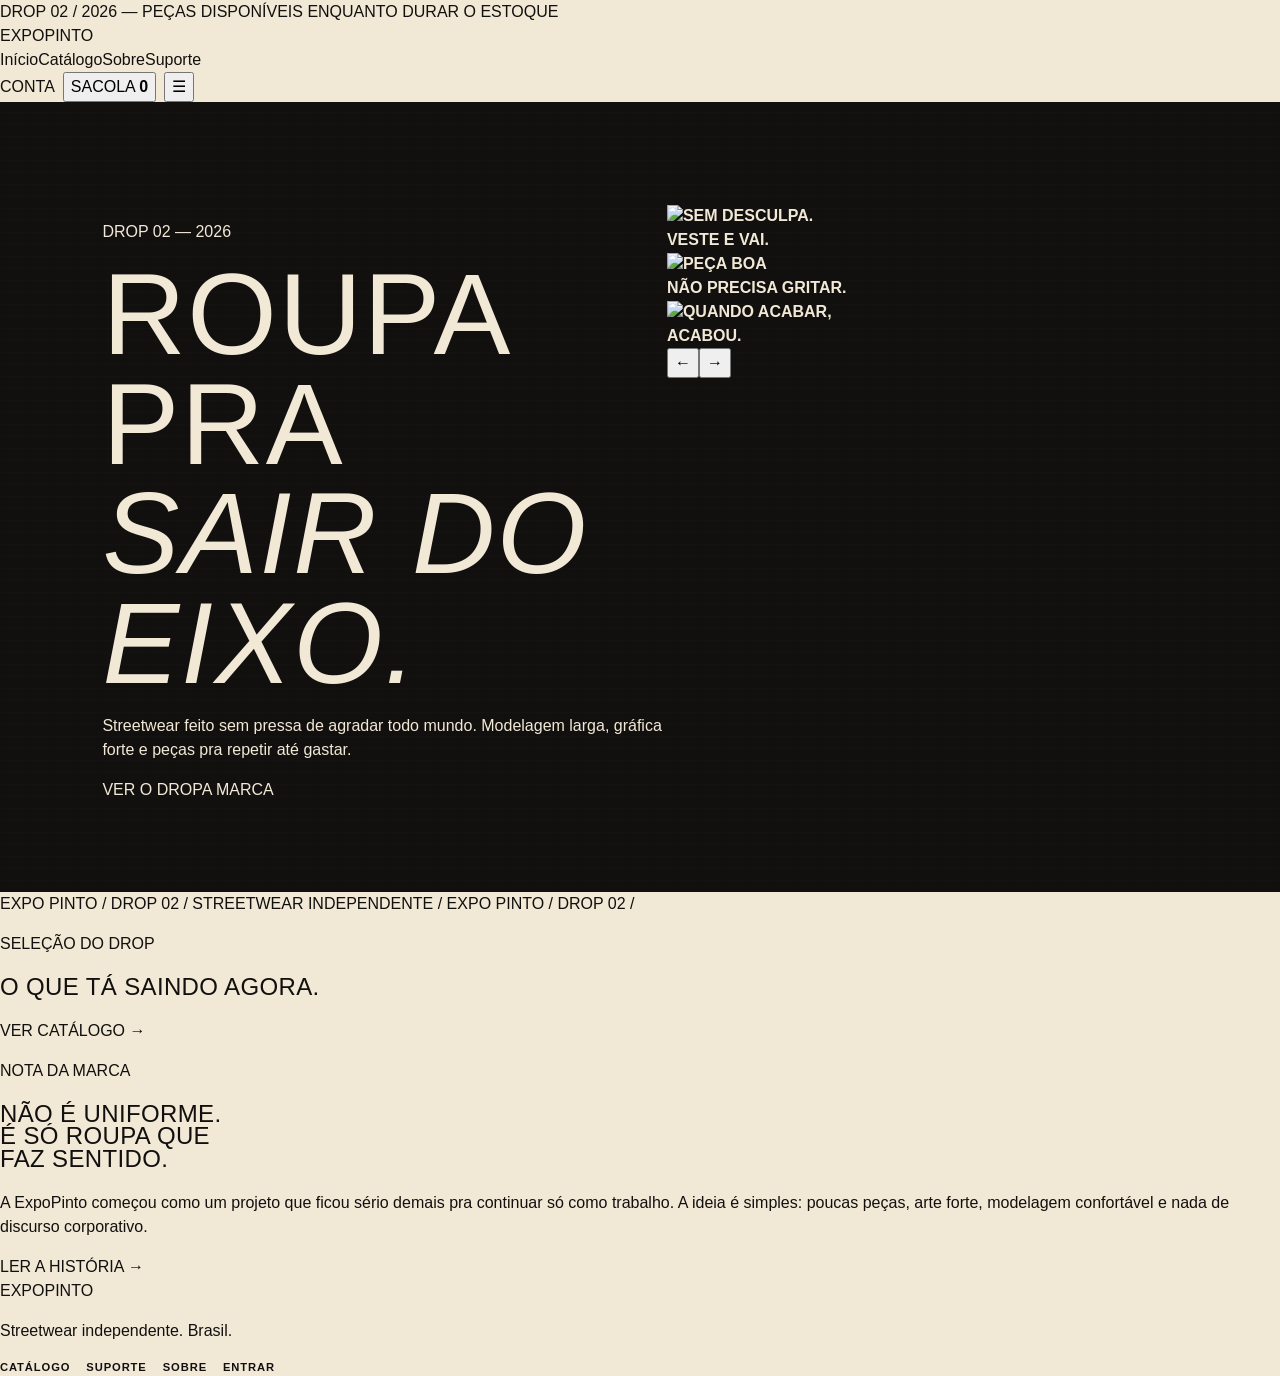
==== frontend/index.html @ b3ffecd7 "refactor: add frontend/index.html" ====
<!doctype html><html lang="pt-BR"><head><meta charset="utf-8"><meta name="viewport" content="width=device-width,initial-scale=1"><title>ExpoPinto — Streetwear</title><link rel="stylesheet" href="/src/style.css"></head><body><div class="ticker">DROP 02 / 2026 — PEÇAS DISPONÍVEIS ENQUANTO DURAR O ESTOQUE</div><header class="header"><a class="logo" href="/">EXPO<span>PINTO</span></a><nav><a href="/">Início</a><a href="/catalogo">Catálogo</a><a href="/sobre">Sobre</a><a href="/suporte">Suporte</a></nav><div class="header-actions"><a href="/conta">CONTA</a><button class="cart-trigger" data-cart-open>SACOLA <b data-cart-count>0</b></button><button class="menu" data-menu>☰</button></div></header><main><section class="hero"><div class="hero-copy"><p class="kicker">DROP 02 — 2026</p><h1>ROUPA PRA<br><em>SAIR DO EIXO.</em></h1><p>Streetwear feito sem pressa de agradar todo mundo. Modelagem larga, gráfica forte e peças pra repetir até gastar.</p><div class="actions"><a class="button red" href="/catalogo">VER O DROP</a><a class="button ghost" href="/sobre">A MARCA</a></div></div><div class="hero-visual"><div class="hero-slide active"><img src="/assets/hero-1.svg"><strong>SEM DESCULPA.<br>VESTE E VAI.</strong></div><div class="hero-slide"><img src="/assets/hero-2.svg"><strong>PEÇA BOA<br>NÃO PRECISA GRITAR.</strong></div><div class="hero-slide"><img src="/assets/hero-3.svg"><strong>QUANDO ACABAR,<br>ACABOU.</strong></div><button class="slider prev" data-prev>←</button><button class="slider next" data-next>→</button><div class="dots" data-dots></div></div></section><div class="marquee">EXPO PINTO / DROP 02 / STREETWEAR INDEPENDENTE / EXPO PINTO / DROP 02 /</div><section class="section"><div class="section-top"><div><p class="kicker">SELEÇÃO DO DROP</p><h2>O que tá saindo agora.</h2></div><a href="/catalogo">VER CATÁLOGO →</a></div><div class="products" data-featured></div></section><section class="campaign"><div><p class="kicker">NOTA DA MARCA</p><h2>Não é uniforme.<br>É só roupa que<br>faz sentido.</h2></div><div><p>A ExpoPinto começou como um projeto que ficou sério demais pra continuar só como trabalho. A ideia é simples: poucas peças, arte forte, modelagem confortável e nada de discurso corporativo.</p><a href="/sobre">LER A HISTÓRIA →</a></div></section></main><footer class="footer"><div><a class="logo" href="/">EXPO<span>PINTO</span></a><p>Streetwear independente. Brasil.</p></div><div class="footer-links"><a href="/catalogo">Catálogo</a><a href="/suporte">Suporte</a><a href="/sobre">Sobre</a><a href="/login">Entrar</a></div></footer><script src="/src/script.js"></script></body></html>
---- src/style.css ----
:root {
  --black: #12100f;
  --black-2: #1d1816;
  --cream: #f1e8d6;
  --cream-2: #d9ccb5;
  --red: #b52b26;
  --red-dark: #8c1f1b;
  --line: rgba(241, 232, 214, .16);
  --muted: #b9ad9a;
  --shadow: 0 18px 50px rgba(0,0,0,.25);
}

* { box-sizing: border-box; }
html { scroll-behavior: smooth; }
body {
  margin: 0;
  background: var(--cream);
  color: var(--black);
  font-family: 'Inter', sans-serif;
  line-height: 1.5;
}
button, input, textarea, select { font: inherit; }
button, a { -webkit-tap-highlight-color: transparent; }
a { color: inherit; text-decoration: none; }
button { cursor: pointer; }

.announcement {
  background: var(--red);
  color: var(--cream);
  text-align: center;
  font-size: .7rem;
  font-weight: 800;
  letter-spacing: .15em;
  padding: 8px 12px;
}

.site-header {
  position: sticky;
  top: 0;
  z-index: 30;
  display: grid;
  grid-template-columns: auto 1fr auto;
  align-items: center;
  gap: 28px;
  padding: 18px 5vw;
  background: rgba(18,16,15,.96);
  color: var(--cream);
  border-bottom: 1px solid var(--line);
  backdrop-filter: blur(10px);
}
.brand { display: flex; flex-direction: column; line-height: .82; }
.brand-main { font-family: 'Bebas Neue', sans-serif; font-size: 2.3rem; letter-spacing: .04em; }
.brand-sub { font-size: .55rem; font-weight: 800; letter-spacing: .38em; margin-left: 4px; }
.main-nav { display: flex; justify-content: center; gap: 28px; font-size: .8rem; font-weight: 700; text-transform: uppercase; letter-spacing: .07em; }
.main-nav a { opacity: .78; transition: .2s ease; }
.main-nav a:hover { opacity: 1; color: #fff; }
.header-actions { display: flex; align-items: center; gap: 8px; }
.icon-btn, .cart-btn { background: transparent; border: 1px solid var(--line); color: var(--cream); }
.icon-btn { width: 42px; height: 42px; font-size: 1.15rem; }
.cart-btn { height: 42px; padding: 0 14px; font-size: .68rem; font-weight: 800; letter-spacing: .08em; }
.cart-btn span { margin-left: 8px; color: #fff; background: var(--red); padding: 2px 7px; border-radius: 99px; }

.hero { position: relative; min-height: 690px; overflow: hidden; background: var(--black); color: var(--cream); display: grid; grid-template-columns: 1.05fr .95fr; padding: 8vw 8vw 90px; }
.hero::before { content: ''; position: absolute; inset: 0; background: repeating-linear-gradient(0deg, transparent 0 11px, rgba(255,255,255,.018) 12px), repeating-linear-gradient(90deg, transparent 0 11px, rgba(255,255,255,.012) 12px); pointer-events: none; }
.hero-copy { align-self: center; position: relative; z-index: 2; max-width: 720px; }
.eyebrow { margin: 0 0 8px; font-size: .7rem; letter-spacing: .2em; font-weight: 800; color: var(--red); }
.hero .eyebrow { color: #d7cbb7; }
h1, h2 { font-family: 'Bebas Neue', sans-serif; text-transform: uppercase; font-weight: 400; letter-spacing: .015em; line-height: .95; }
h1 { font-size: clamp(4.5rem, 9vw, 9rem); margin: 0; }
h1 span { color: var(--red); }
.hero-text { max-width: 500px; color: var(--muted); margin: 26px 0 32px; }
.hero-actions { display: flex; gap: 12px; flex-wrap: wrap; }
.btn { border: 0; min-height: 48px; padding: 0 21px; display: inline-flex; align-items: center; justify-content: center; font-size: .72rem; font-weight: 900; letter-spacing: .12em; transition: transform .15s ease, background .15s ease; }
.btn:hover { transform: translateY(-2px); }
.btn-red { background: var(--red); color: var(--cream); }
.btn-red:hover { background: var(--red-dark); }
.btn-outline { border: 1px solid rgba(18,16,15,.28); background: transparent; color: inherit; }
.hero .btn-outline { border-color: var(--line); color: var(--cream); }

.hero-art { position: relative; min-height: 500px; }
.can-shape { position: absolute; width: 250px; height: 380px; border-radius: 50px; background: linear-gradient(120deg, #281f1c, #7c211d 48%, #b72f29); border: 3px solid rgba(241,232,214,.18); box-shadow: var(--shadow); }
.can-back { right: 20%; top: 4%; transform: rotate(13deg); opacity: .42; }
.can-front { right: 21%; top: 12%; transform: rotate(-7deg); display: flex; flex-direction: column; align-items: center; padding-top: 45px; color: var(--cream); overflow: hidden; }
.can-front::after { content: ''; position: absolute; width: 95%; height: 28px; bottom: 20px; background: rgba(0,0,0,.2); border: 1px solid rgba(255,255,255,.1); }
.can-front span { font-family: 'Bebas Neue', sans-serif; font-size: 6rem; line-height: .8; }
.can-front small { font-size: .65rem; font-weight: 800; letter-spacing: .34em; }
.can-front strong { font-family: 'Bebas Neue', sans-serif; font-size: 11rem; line-height: .9; margin-top: 8px; opacity: .94; }
.can-front i { font-style: normal; font-size: .52rem; font-weight: 700; letter-spacing: .2em; margin-top: 4px; }
.stamp { position: absolute; right: 3%; bottom: 8%; width: 110px; height: 110px; border: 1px solid var(--cream); border-radius: 50%; display: grid; place-items: center; text-align: center; font-family: 'Bebas Neue'; font-size: 1.5rem; line-height: .8; transform: rotate(12deg); opacity: .75; }
.hero-ticker { position: absolute; bottom: 0; left: 0; right: 0; border-top: 1px solid var(--line); border-bottom: 1px solid var(--line); display: flex; gap: 42px; white-space: nowrap; padding: 13px 8vw; font-size: .65rem; font-weight: 800; letter-spacing: .2em; color: var(--muted); }

.featured, .catalogo, .contact { padding: 95px 7vw; }
.featured { background: var(--cream); }
.section-head { display: flex; align-items: end; justify-content: space-between; gap: 20px; margin-bottom: 34px; }
.section-head h2, .contact h2 { margin: 0; font-size: clamp(3.3rem, 6vw, 6.5rem); }
.text-link { font-size: .75rem; font-weight: 800; letter-spacing: .14em; }
.text-link:hover { color: var(--red); }

.product-grid { display: grid; grid-template-columns: repeat(4, minmax(0,1fr)); gap: 18px; }
.product-card { position: relative; background: #e7dcc9; min-height: 440px; display: flex; flex-direction: column; overflow: hidden; }
.product-image { position: relative; aspect-ratio: .84; overflow: hidden; background: #c2b49e; }
.product-image::before { content: ''; position: absolute; inset: 0; background: linear-gradient(135deg, rgba(0,0,0,.08), transparent 40%, rgba(255,255,255,.08)); }
.product-mark { position: absolute; inset: 18px; border: 1px solid rgba(18,16,15,.22); display: flex; align-items: end; justify-content: space-between; padding: 16px; }
.product-mark .number { font-family: 'Bebas Neue'; font-size: 7rem; line-height: .7; }
.product-mark .mini-logo { font-size: .55rem; font-weight: 900; letter-spacing: .15em; max-width: 80px; text-align: right; }
.product-info { padding: 18px 17px 20px; display: grid; grid-template-columns: 1fr auto; gap: 10px; }
.product-name { margin: 0; font-weight: 800; }
.product-category { margin: 2px 0 0; color: #6b6255; font-size: .73rem; }
.product-price { font-weight: 900; }
.product-buy { grid-column: 1 / -1; margin-top: 4px; }
.favorite { position: absolute; top: 14px; right: 14px; z-index: 2; width: 34px; height: 34px; border: 1px solid rgba(18,16,15,.18); background: rgba(241,232,214,.78); }

.catalogo { background: var(--black); color: var(--cream); }
.catalog-head { align-items: end; }
.catalog-tools { display: flex; flex-direction: column; align-items: end; gap: 14px; }
.filter-tabs { display: flex; gap: 8px; flex-wrap: wrap; justify-content: end; }
.filter-tab { padding: 8px 12px; background: transparent; border: 1px solid var(--line); color: var(--muted); font-size: .68rem; font-weight: 800; text-transform: uppercase; letter-spacing: .08em; }
.filter-tab.active, .filter-tab:hover { color: var(--cream); border-color: var(--red); background: rgba(181,43,38,.18); }
.search-field { display: flex; align-items: center; gap: 8px; width: min(300px,100%); border-bottom: 1px solid var(--line); padding: 7px 2px; }
.search-field span { color: var(--red); }
.search-field input { width: 100%; border: 0; outline: 0; color: var(--cream); background: transparent; }
.search-field input::placeholder { color: #776f64; }
.catalogo .product-card { background: var(--black-2); color: var(--cream); border: 1px solid rgba(241,232,214,.08); }
.catalogo .product-category { color: #938778; }
.catalogo .product-buy { border-color: rgba(241,232,214,.2); color: var(--cream); }
.catalogo .product-image { background: #2a2420; }
.catalogo .product-mark { border-color: rgba(241,232,214,.15); }

.manifesto { display: grid; grid-template-columns: 1fr 2fr .8fr; gap: 50px; padding: 100px 7vw; background: var(--red); color: var(--cream); }
.manifesto .eyebrow { color: var(--cream-2); }
.manifesto-label { font-family: 'Bebas Neue'; font-size: clamp(3rem, 7vw, 7rem); line-height: .8; opacity: .3; align-self: start; }
.manifesto-copy h2 { margin: 0 0 22px; font-size: clamp(3.4rem, 5.4vw, 6.2rem); }
.manifesto-copy p:not(.eyebrow) { max-width: 680px; color: #eadcc5; }
.manifesto-side { display: flex; flex-direction: column; gap: 18px; justify-content: end; }
.manifesto-side div { border-top: 1px solid rgba(241,232,214,.25); padding-top: 14px; display: flex; flex-direction: column; }
.manifesto-side strong { font-family: 'Bebas Neue'; font-size: 3rem; line-height: .85; }
.manifesto-side span { font-size: .65rem; letter-spacing: .1em; text-transform: uppercase; opacity: .8; }

.contact { display: grid; grid-template-columns: .9fr 1.1fr; gap: 80px; }
.contact > div:first-child { align-self: start; }
.contact p:not(.eyebrow) { max-width: 480px; color: #645b4e; }
.contact-form, .stack-form { display: grid; gap: 12px; }
.contact-form input, .contact-form textarea, .stack-form input, .checkout-grid input, .checkout-grid select, .big-input { width: 100%; border: 1px solid #c8baa4; background: transparent; color: var(--black); padding: 14px 15px; outline: 0; }
.contact-form textarea { resize: vertical; }
.contact-form input:focus, .contact-form textarea:focus, .stack-form input:focus, .checkout-grid input:focus, .checkout-grid select:focus, .big-input:focus { border-color: var(--red); }
.contact-form .btn, .stack-form .btn { justify-self: start; }
.form-status { min-height: 22px; font-size: .8rem; font-weight: 700; }

.site-footer { background: var(--black); color: var(--cream); padding: 42px 7vw; display: grid; grid-template-columns: 1fr auto 1fr; gap: 20px; align-items: center; border-top: 1px solid var(--line); }
.footer-brand { font-family: 'Bebas Neue'; font-size: 2rem; }
.footer-links { display: flex; flex-wrap: wrap; gap: 16px; font-size: .7rem; font-weight: 700; text-transform: uppercase; letter-spacing: .08em; }
.site-footer p { margin: 0; justify-self: end; color: #7e7467; font-size: .68rem; }

.overlay { position: fixed; inset: 0; z-index: 50; background: rgba(0,0,0,.74); display: grid; place-items: center; padding: 20px; }
.overlay[hidden] { display: none; }
.modal { position: relative; width: min(620px,100%); background: var(--cream); color: var(--black); padding: 38px; box-shadow: 0 24px 80px rgba(0,0,0,.38); }
.modal h2 { margin: 0 0 25px; font-size: 4.3rem; }
.modal-close { position: absolute; top: 14px; right: 14px; width: 36px; height: 36px; border: 1px solid rgba(18,16,15,.2); background: transparent; font-size: 1.3rem; }
.search-modal .big-input { font-size: 1.1rem; margin-bottom: 18px; }
.search-results { display: grid; gap: 8px; max-height: 280px; overflow: auto; }
.search-result { display: flex; justify-content: space-between; gap: 10px; border: 1px solid #cdbfa9; padding: 12px; }
.search-result button { border: 0; background: var(--red); color: var(--cream); padding: 8px 10px; font-size: .66rem; font-weight: 800; }
.auth-tabs { display: flex; gap: 4px; margin-bottom: 28px; }
.auth-tab { border: 0; border-bottom: 2px solid transparent; background: transparent; color: #6e6558; font-weight: 900; font-size: .72rem; padding: 8px 4px; margin-right: 15px; letter-spacing: .09em; }
.auth-tab.active { color: var(--black); border-color: var(--red); }

.cart-drawer { position: fixed; top: 0; right: -480px; z-index: 60; width: min(460px,100%); height: 100vh; background: var(--cream); color: var(--black); transition: right .25s ease; box-shadow: -24px 0 70px rgba(0,0,0,.24); display: flex; flex-direction: column; }
.cart-drawer.open { right: 0; }
.cart-head { padding: 28px 26px 20px; border-bottom: 1px solid #cbbda8; position: relative; }
.cart-head h2 { margin: 0; font-size: 3.5rem; }
.cart-items { flex: 1; overflow: auto; padding: 16px 26px; }
.cart-empty { color: #6b6255; padding: 45px 0; text-align: center; }
.cart-line { display: grid; grid-template-columns: 70px 1fr auto; gap: 12px; padding: 14px 0; border-bottom: 1px solid #d5c8b4; align-items: center; }
.cart-thumb { width: 70px; aspect-ratio: .84; background: var(--black); color: var(--cream); display: grid; place-items: end start; padding: 7px; font-family: 'Bebas Neue'; font-size: 1.7rem; }
.cart-line h4 { margin: 0; font-size: .88rem; }
.cart-line p { margin: 2px 0; color: #6b6255; font-size: .73rem; }
.qty-row { display: flex; align-items: center; gap: 6px; margin-top: 7px; }
.qty-btn { width: 26px; height: 26px; border: 1px solid #c7b8a2; background: transparent; }
.remove-btn { border: 0; background: transparent; color: var(--red); font-size: .66rem; padding: 0; }
.cart-footer { border-top: 1px solid #cbbda8; padding: 18px 26px 24px; display: grid; gap: 10px; }
.cart-total { display: flex; justify-content: space-between; align-items: end; margin-bottom: 6px; }
.cart-total strong { font-family: 'Bebas Neue'; font-size: 2rem; }
.full { width: 100%; }
.cart-footer small { color: #756c5f; font-size: .65rem; line-height: 1.4; }

.checkout-modal { width: min(760px,100%); max-height: 92vh; overflow: auto; }
.checkout-summary { background: #e5d8c4; padding: 14px; margin-bottom: 14px; font-size: .8rem; }
.checkout-grid { display: grid; grid-template-columns: repeat(2, 1fr); gap: 10px; margin-bottom: 14px; }
.checkout-grid select { appearance: auto; }

.toast { position: fixed; left: 50%; bottom: 25px; transform: translate(-50%, 30px); background: var(--black); color: var(--cream); padding: 12px 16px; font-size: .75rem; font-weight: 700; z-index: 100; opacity: 0; pointer-events: none; transition: .25s ease; border: 1px solid var(--line); }
.toast.show { opacity: 1; transform: translate(-50%, 0); }

@media (max-width: 1050px) {
  .site-header { grid-template-columns: auto 1fr auto; }
  .main-nav { gap: 16px; }
  .product-grid { grid-template-columns: repeat(2, minmax(0,1fr)); }
  .manifesto { grid-template-columns: 1fr; }
  .manifesto-label { display: none; }
  .manifesto-side { display: grid; grid-template-columns: repeat(3,1fr); }
  .site-footer { grid-template-columns: 1fr; }
  .site-footer p { justify-self: start; }
}

@media (max-width: 760px) {
  .site-header { grid-template-columns: auto auto; justify-content: space-between; }
  .main-nav { grid-column: 1 / -1; order: 3; justify-content: flex-start; overflow-x: auto; padding-bottom: 2px; }
  .header-actions { justify-self: end; }
  .cart-btn { padding: 0 10px; }
  .hero { min-height: 770px; grid-template-columns: 1fr; padding: 70px 7vw 90px; }
  .hero-art { min-height: 360px; margin-top: 10px; }
  .can-front { right: 24%; width: 190px; height: 290px; }
  .can-back { right: 18%; width: 190px; height: 290px; }
  .can-front span { font-size: 4.8rem; }
  .can-front strong { font-size: 8rem; }
  .stamp { right: 2%; bottom: 6%; width: 78px; height: 78px; font-size: 1.05rem; }
  .section-head, .catalog-head { align-items: flex-start; flex-direction: column; }
  .catalog-tools { width: 100%; align-items: stretch; }
  .filter-tabs { justify-content: flex-start; }
  .search-field { width: 100%; }
  .featured, .catalogo, .contact { padding: 72px 5vw; }
  .product-grid { grid-template-columns: 1fr 1fr; gap: 10px; }
  .product-card { min-height: auto; }
  .product-info { padding: 13px; }
  .manifesto { padding: 72px 5vw; }
  .manifesto-side { grid-template-columns: 1fr; }
  .contact { grid-template-columns: 1fr; gap: 35px; }
  .modal { padding: 30px 20px; }
  .checkout-grid { grid-template-columns: 1fr; }
}

@media (max-width: 470px) {
  .product-grid { grid-template-columns: 1fr; }
  .hero h1 { font-size: 4.2rem; }
  .header-actions .icon-btn:first-child { display: none; }
}
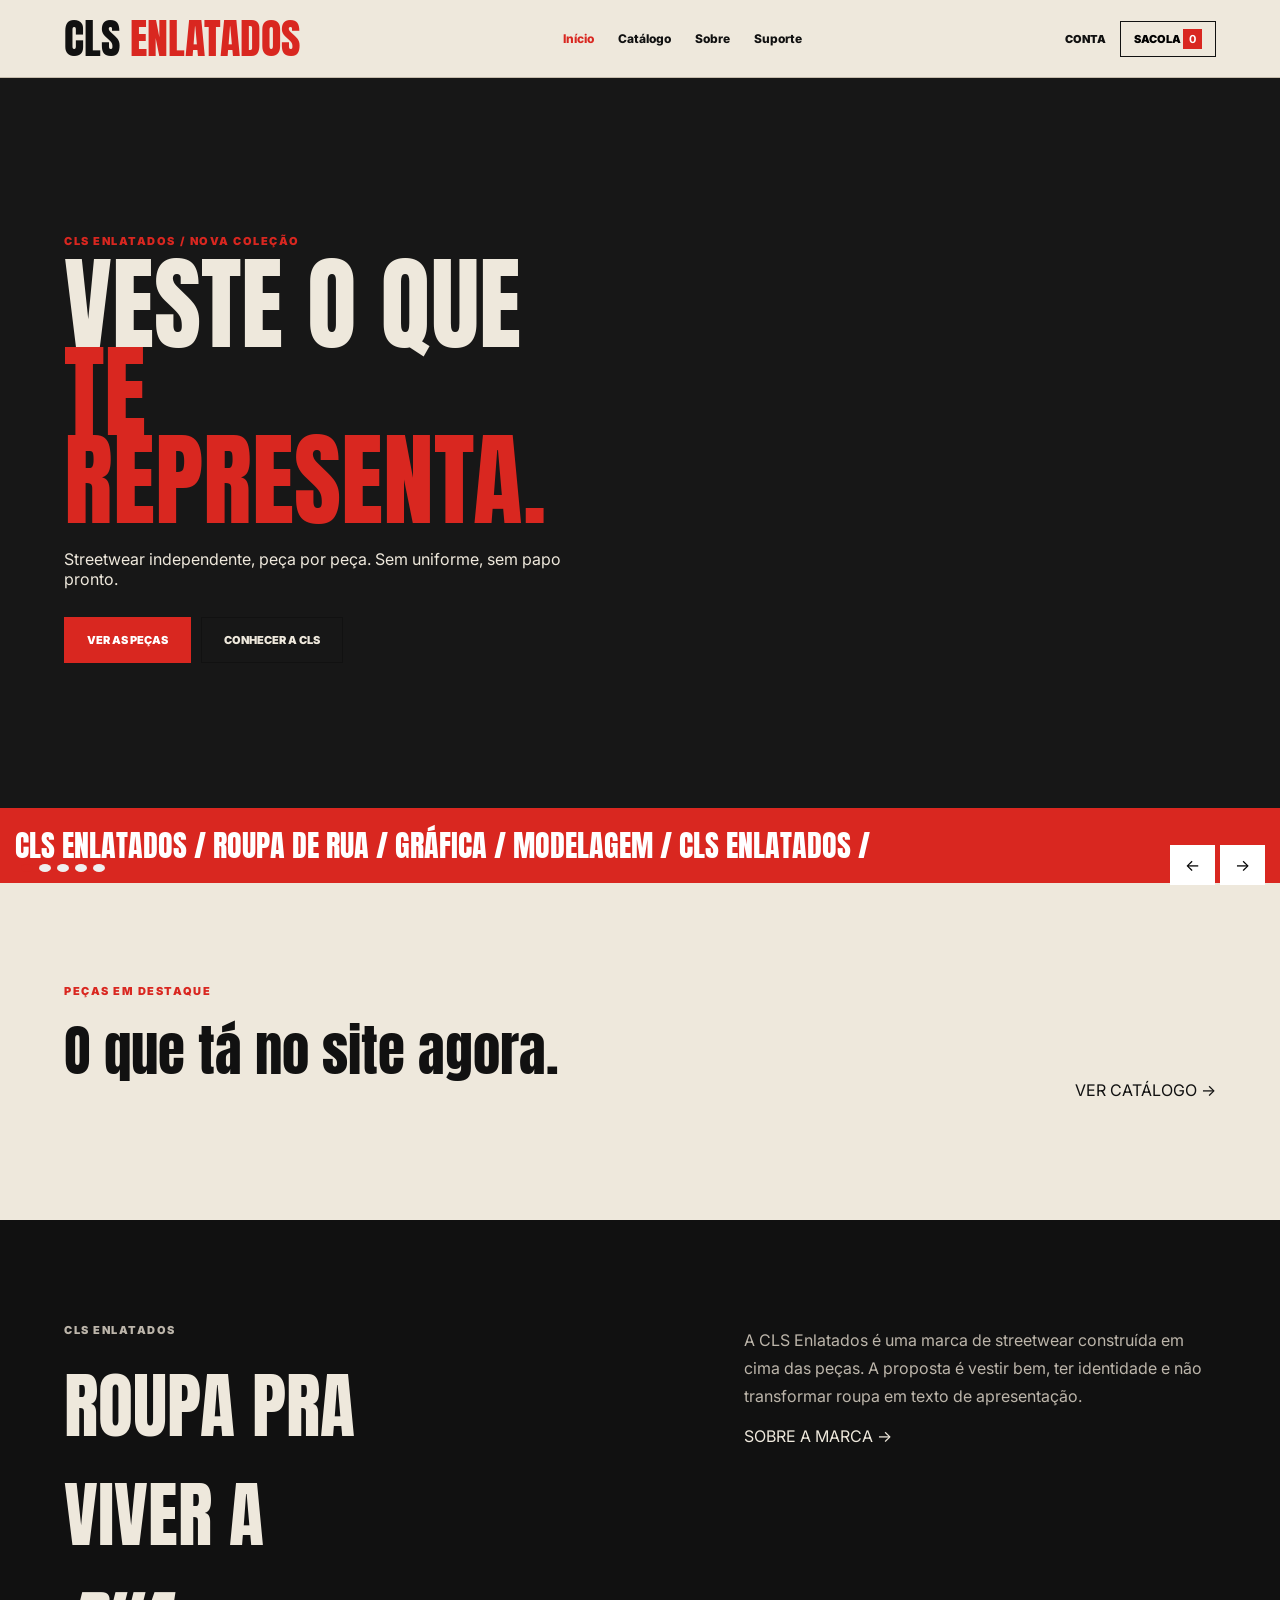
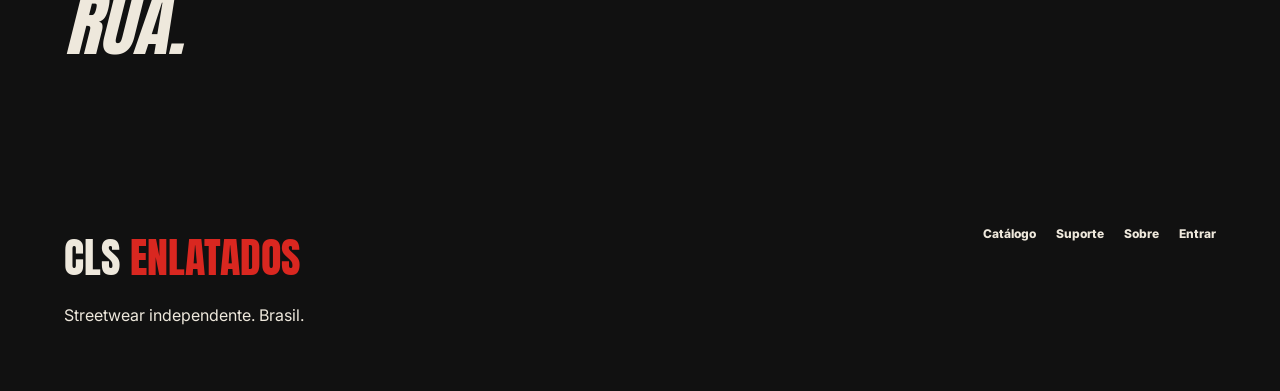
==== commit a077c4b1: "refactor: brand homepage for CLS Enlatados" ====
--- a/frontend/index.html
+++ b/frontend/index.html
@@ -1 +1,100 @@
-<!doctype html><html lang="pt-BR"><head><meta charset="utf-8"><meta name="viewport" content="width=device-width,initial-scale=1"><title>ExpoPinto — Streetwear</title><link rel="stylesheet" href="/src/style.css"></head><body><div class="ticker">DROP 02 / 2026 — PEÇAS DISPONÍVEIS ENQUANTO DURAR O ESTOQUE</div><header class="header"><a class="logo" href="/">EXPO<span>PINTO</span></a><nav><a href="/">Início</a><a href="/catalogo">Catálogo</a><a href="/sobre">Sobre</a><a href="/suporte">Suporte</a></nav><div class="header-actions"><a href="/conta">CONTA</a><button class="cart-trigger" data-cart-open>SACOLA <b data-cart-count>0</b></button><button class="menu" data-menu>☰</button></div></header><main><section class="hero"><div class="hero-copy"><p class="kicker">DROP 02 — 2026</p><h1>ROUPA PRA<br><em>SAIR DO EIXO.</em></h1><p>Streetwear feito sem pressa de agradar todo mundo. Modelagem larga, gráfica forte e peças pra repetir até gastar.</p><div class="actions"><a class="button red" href="/catalogo">VER O DROP</a><a class="button ghost" href="/sobre">A MARCA</a></div></div><div class="hero-visual"><div class="hero-slide active"><img src="/assets/hero-1.svg"><strong>SEM DESCULPA.<br>VESTE E VAI.</strong></div><div class="hero-slide"><img src="/assets/hero-2.svg"><strong>PEÇA BOA<br>NÃO PRECISA GRITAR.</strong></div><div class="hero-slide"><img src="/assets/hero-3.svg"><strong>QUANDO ACABAR,<br>ACABOU.</strong></div><button class="slider prev" data-prev>←</button><button class="slider next" data-next>→</button><div class="dots" data-dots></div></div></section><div class="marquee">EXPO PINTO / DROP 02 / STREETWEAR INDEPENDENTE / EXPO PINTO / DROP 02 /</div><section class="section"><div class="section-top"><div><p class="kicker">SELEÇÃO DO DROP</p><h2>O que tá saindo agora.</h2></div><a href="/catalogo">VER CATÁLOGO →</a></div><div class="products" data-featured></div></section><section class="campaign"><div><p class="kicker">NOTA DA MARCA</p><h2>Não é uniforme.<br>É só roupa que<br>faz sentido.</h2></div><div><p>A ExpoPinto começou como um projeto que ficou sério demais pra continuar só como trabalho. A ideia é simples: poucas peças, arte forte, modelagem confortável e nada de discurso corporativo.</p><a href="/sobre">LER A HISTÓRIA →</a></div></section></main><footer class="footer"><div><a class="logo" href="/">EXPO<span>PINTO</span></a><p>Streetwear independente. Brasil.</p></div><div class="footer-links"><a href="/catalogo">Catálogo</a><a href="/suporte">Suporte</a><a href="/sobre">Sobre</a><a href="/login">Entrar</a></div></footer><script src="/src/script.js"></script></body></html>+<!doctype html>
+<html lang="pt-BR">
+<head>
+  <meta charset="utf-8">
+  <meta name="viewport" content="width=device-width,initial-scale=1">
+  <meta name="description" content="CLS Enlatados — streetwear independente.">
+  <title>CLS Enlatados — Streetwear</title>
+  <link rel="stylesheet" href="/src/style.css">
+</head>
+<body class="home-page">
+<header class="header">
+  <a class="logo" href="/">CLS <span>ENLATADOS</span></a>
+  <nav>
+    <a class="active" href="/">Início</a>
+    <a href="/catalogo">Catálogo</a>
+    <a href="/sobre">Sobre</a>
+    <a href="/suporte">Suporte</a>
+  </nav>
+  <div class="header-actions">
+    <a href="/conta">CONTA</a>
+    <button class="cart-trigger" data-cart-open>SACOLA <b data-cart-count>0</b></button>
+    <button class="menu" data-menu>☰</button>
+  </div>
+</header>
+
+<main>
+  <section class="hero">
+    <div class="hero-slide active">
+      <img src="/assets/image1.jpg" alt="Peças da CLS Enlatados">
+    </div>
+    <div class="hero-slide">
+      <img src="/assets/image2.jpg" alt="Peças da CLS Enlatados">
+    </div>
+    <div class="hero-slide">
+      <img src="/assets/image4.jpg" alt="Peças da CLS Enlatados">
+    </div>
+    <div class="hero-slide">
+      <img src="/assets/image5.jpg" alt="Peças da CLS Enlatados">
+    </div>
+    <div class="hero-slide">
+      <img src="/assets/image6.jpg" alt="Peças da CLS Enlatados">
+    </div>
+
+    <div class="hero-overlay">
+      <p class="kicker">CLS ENLATADOS / NOVA COLEÇÃO</p>
+      <h1>VESTE O QUE<br><em>TE REPRESENTA.</em></h1>
+      <p>Streetwear independente, peça por peça. Sem uniforme, sem papo pronto.</p>
+      <div class="actions">
+        <a class="button red" href="/catalogo">VER AS PEÇAS</a>
+        <a class="button ghost" href="/sobre">CONHECER A CLS</a>
+      </div>
+    </div>
+
+    <div class="hero-ui">
+      <button class="slider prev" data-prev aria-label="Imagem anterior">←</button>
+      <button class="slider next" data-next aria-label="Próxima imagem">→</button>
+      <div class="dots" data-dots></div>
+    </div>
+  </section>
+
+  <div class="marquee">CLS ENLATADOS / ROUPA DE RUA / GRÁFICA / MODELAGEM / CLS ENLATADOS /</div>
+
+  <section class="section">
+    <div class="section-top">
+      <div>
+        <p class="kicker">PEÇAS EM DESTAQUE</p>
+        <h2>O que tá no site agora.</h2>
+      </div>
+      <a href="/catalogo">VER CATÁLOGO →</a>
+    </div>
+    <div class="products" data-featured></div>
+  </section>
+
+  <section class="campaign">
+    <div>
+      <p class="kicker">CLS ENLATADOS</p>
+      <h2>ROUPA PRA<br>VIVER A<br><em>RUA.</em></h2>
+    </div>
+    <div>
+      <p>A CLS Enlatados é uma marca de streetwear construída em cima das peças. A proposta é vestir bem, ter identidade e não transformar roupa em texto de apresentação.</p>
+      <a href="/sobre">SOBRE A MARCA →</a>
+    </div>
+  </section>
+</main>
+
+<footer class="footer">
+  <div>
+    <a class="logo" href="/">CLS <span>ENLATADOS</span></a>
+    <p>Streetwear independente. Brasil.</p>
+  </div>
+  <div class="footer-links">
+    <a href="/catalogo">Catálogo</a>
+    <a href="/suporte">Suporte</a>
+    <a href="/sobre">Sobre</a>
+    <a href="/login">Entrar</a>
+  </div>
+</footer>
+<script src="/src/script.js"></script>
+</body>
+</html>
--- a/src/style.css
+++ b/src/style.css
@@ -1,236 +1 @@
-:root {
-  --black: #12100f;
-  --black-2: #1d1816;
-  --cream: #f1e8d6;
-  --cream-2: #d9ccb5;
-  --red: #b52b26;
-  --red-dark: #8c1f1b;
-  --line: rgba(241, 232, 214, .16);
-  --muted: #b9ad9a;
-  --shadow: 0 18px 50px rgba(0,0,0,.25);
-}
-
-* { box-sizing: border-box; }
-html { scroll-behavior: smooth; }
-body {
-  margin: 0;
-  background: var(--cream);
-  color: var(--black);
-  font-family: 'Inter', sans-serif;
-  line-height: 1.5;
-}
-button, input, textarea, select { font: inherit; }
-button, a { -webkit-tap-highlight-color: transparent; }
-a { color: inherit; text-decoration: none; }
-button { cursor: pointer; }
-
-.announcement {
-  background: var(--red);
-  color: var(--cream);
-  text-align: center;
-  font-size: .7rem;
-  font-weight: 800;
-  letter-spacing: .15em;
-  padding: 8px 12px;
-}
-
-.site-header {
-  position: sticky;
-  top: 0;
-  z-index: 30;
-  display: grid;
-  grid-template-columns: auto 1fr auto;
-  align-items: center;
-  gap: 28px;
-  padding: 18px 5vw;
-  background: rgba(18,16,15,.96);
-  color: var(--cream);
-  border-bottom: 1px solid var(--line);
-  backdrop-filter: blur(10px);
-}
-.brand { display: flex; flex-direction: column; line-height: .82; }
-.brand-main { font-family: 'Bebas Neue', sans-serif; font-size: 2.3rem; letter-spacing: .04em; }
-.brand-sub { font-size: .55rem; font-weight: 800; letter-spacing: .38em; margin-left: 4px; }
-.main-nav { display: flex; justify-content: center; gap: 28px; font-size: .8rem; font-weight: 700; text-transform: uppercase; letter-spacing: .07em; }
-.main-nav a { opacity: .78; transition: .2s ease; }
-.main-nav a:hover { opacity: 1; color: #fff; }
-.header-actions { display: flex; align-items: center; gap: 8px; }
-.icon-btn, .cart-btn { background: transparent; border: 1px solid var(--line); color: var(--cream); }
-.icon-btn { width: 42px; height: 42px; font-size: 1.15rem; }
-.cart-btn { height: 42px; padding: 0 14px; font-size: .68rem; font-weight: 800; letter-spacing: .08em; }
-.cart-btn span { margin-left: 8px; color: #fff; background: var(--red); padding: 2px 7px; border-radius: 99px; }
-
-.hero { position: relative; min-height: 690px; overflow: hidden; background: var(--black); color: var(--cream); display: grid; grid-template-columns: 1.05fr .95fr; padding: 8vw 8vw 90px; }
-.hero::before { content: ''; position: absolute; inset: 0; background: repeating-linear-gradient(0deg, transparent 0 11px, rgba(255,255,255,.018) 12px), repeating-linear-gradient(90deg, transparent 0 11px, rgba(255,255,255,.012) 12px); pointer-events: none; }
-.hero-copy { align-self: center; position: relative; z-index: 2; max-width: 720px; }
-.eyebrow { margin: 0 0 8px; font-size: .7rem; letter-spacing: .2em; font-weight: 800; color: var(--red); }
-.hero .eyebrow { color: #d7cbb7; }
-h1, h2 { font-family: 'Bebas Neue', sans-serif; text-transform: uppercase; font-weight: 400; letter-spacing: .015em; line-height: .95; }
-h1 { font-size: clamp(4.5rem, 9vw, 9rem); margin: 0; }
-h1 span { color: var(--red); }
-.hero-text { max-width: 500px; color: var(--muted); margin: 26px 0 32px; }
-.hero-actions { display: flex; gap: 12px; flex-wrap: wrap; }
-.btn { border: 0; min-height: 48px; padding: 0 21px; display: inline-flex; align-items: center; justify-content: center; font-size: .72rem; font-weight: 900; letter-spacing: .12em; transition: transform .15s ease, background .15s ease; }
-.btn:hover { transform: translateY(-2px); }
-.btn-red { background: var(--red); color: var(--cream); }
-.btn-red:hover { background: var(--red-dark); }
-.btn-outline { border: 1px solid rgba(18,16,15,.28); background: transparent; color: inherit; }
-.hero .btn-outline { border-color: var(--line); color: var(--cream); }
-
-.hero-art { position: relative; min-height: 500px; }
-.can-shape { position: absolute; width: 250px; height: 380px; border-radius: 50px; background: linear-gradient(120deg, #281f1c, #7c211d 48%, #b72f29); border: 3px solid rgba(241,232,214,.18); box-shadow: var(--shadow); }
-.can-back { right: 20%; top: 4%; transform: rotate(13deg); opacity: .42; }
-.can-front { right: 21%; top: 12%; transform: rotate(-7deg); display: flex; flex-direction: column; align-items: center; padding-top: 45px; color: var(--cream); overflow: hidden; }
-.can-front::after { content: ''; position: absolute; width: 95%; height: 28px; bottom: 20px; background: rgba(0,0,0,.2); border: 1px solid rgba(255,255,255,.1); }
-.can-front span { font-family: 'Bebas Neue', sans-serif; font-size: 6rem; line-height: .8; }
-.can-front small { font-size: .65rem; font-weight: 800; letter-spacing: .34em; }
-.can-front strong { font-family: 'Bebas Neue', sans-serif; font-size: 11rem; line-height: .9; margin-top: 8px; opacity: .94; }
-.can-front i { font-style: normal; font-size: .52rem; font-weight: 700; letter-spacing: .2em; margin-top: 4px; }
-.stamp { position: absolute; right: 3%; bottom: 8%; width: 110px; height: 110px; border: 1px solid var(--cream); border-radius: 50%; display: grid; place-items: center; text-align: center; font-family: 'Bebas Neue'; font-size: 1.5rem; line-height: .8; transform: rotate(12deg); opacity: .75; }
-.hero-ticker { position: absolute; bottom: 0; left: 0; right: 0; border-top: 1px solid var(--line); border-bottom: 1px solid var(--line); display: flex; gap: 42px; white-space: nowrap; padding: 13px 8vw; font-size: .65rem; font-weight: 800; letter-spacing: .2em; color: var(--muted); }
-
-.featured, .catalogo, .contact { padding: 95px 7vw; }
-.featured { background: var(--cream); }
-.section-head { display: flex; align-items: end; justify-content: space-between; gap: 20px; margin-bottom: 34px; }
-.section-head h2, .contact h2 { margin: 0; font-size: clamp(3.3rem, 6vw, 6.5rem); }
-.text-link { font-size: .75rem; font-weight: 800; letter-spacing: .14em; }
-.text-link:hover { color: var(--red); }
-
-.product-grid { display: grid; grid-template-columns: repeat(4, minmax(0,1fr)); gap: 18px; }
-.product-card { position: relative; background: #e7dcc9; min-height: 440px; display: flex; flex-direction: column; overflow: hidden; }
-.product-image { position: relative; aspect-ratio: .84; overflow: hidden; background: #c2b49e; }
-.product-image::before { content: ''; position: absolute; inset: 0; background: linear-gradient(135deg, rgba(0,0,0,.08), transparent 40%, rgba(255,255,255,.08)); }
-.product-mark { position: absolute; inset: 18px; border: 1px solid rgba(18,16,15,.22); display: flex; align-items: end; justify-content: space-between; padding: 16px; }
-.product-mark .number { font-family: 'Bebas Neue'; font-size: 7rem; line-height: .7; }
-.product-mark .mini-logo { font-size: .55rem; font-weight: 900; letter-spacing: .15em; max-width: 80px; text-align: right; }
-.product-info { padding: 18px 17px 20px; display: grid; grid-template-columns: 1fr auto; gap: 10px; }
-.product-name { margin: 0; font-weight: 800; }
-.product-category { margin: 2px 0 0; color: #6b6255; font-size: .73rem; }
-.product-price { font-weight: 900; }
-.product-buy { grid-column: 1 / -1; margin-top: 4px; }
-.favorite { position: absolute; top: 14px; right: 14px; z-index: 2; width: 34px; height: 34px; border: 1px solid rgba(18,16,15,.18); background: rgba(241,232,214,.78); }
-
-.catalogo { background: var(--black); color: var(--cream); }
-.catalog-head { align-items: end; }
-.catalog-tools { display: flex; flex-direction: column; align-items: end; gap: 14px; }
-.filter-tabs { display: flex; gap: 8px; flex-wrap: wrap; justify-content: end; }
-.filter-tab { padding: 8px 12px; background: transparent; border: 1px solid var(--line); color: var(--muted); font-size: .68rem; font-weight: 800; text-transform: uppercase; letter-spacing: .08em; }
-.filter-tab.active, .filter-tab:hover { color: var(--cream); border-color: var(--red); background: rgba(181,43,38,.18); }
-.search-field { display: flex; align-items: center; gap: 8px; width: min(300px,100%); border-bottom: 1px solid var(--line); padding: 7px 2px; }
-.search-field span { color: var(--red); }
-.search-field input { width: 100%; border: 0; outline: 0; color: var(--cream); background: transparent; }
-.search-field input::placeholder { color: #776f64; }
-.catalogo .product-card { background: var(--black-2); color: var(--cream); border: 1px solid rgba(241,232,214,.08); }
-.catalogo .product-category { color: #938778; }
-.catalogo .product-buy { border-color: rgba(241,232,214,.2); color: var(--cream); }
-.catalogo .product-image { background: #2a2420; }
-.catalogo .product-mark { border-color: rgba(241,232,214,.15); }
-
-.manifesto { display: grid; grid-template-columns: 1fr 2fr .8fr; gap: 50px; padding: 100px 7vw; background: var(--red); color: var(--cream); }
-.manifesto .eyebrow { color: var(--cream-2); }
-.manifesto-label { font-family: 'Bebas Neue'; font-size: clamp(3rem, 7vw, 7rem); line-height: .8; opacity: .3; align-self: start; }
-.manifesto-copy h2 { margin: 0 0 22px; font-size: clamp(3.4rem, 5.4vw, 6.2rem); }
-.manifesto-copy p:not(.eyebrow) { max-width: 680px; color: #eadcc5; }
-.manifesto-side { display: flex; flex-direction: column; gap: 18px; justify-content: end; }
-.manifesto-side div { border-top: 1px solid rgba(241,232,214,.25); padding-top: 14px; display: flex; flex-direction: column; }
-.manifesto-side strong { font-family: 'Bebas Neue'; font-size: 3rem; line-height: .85; }
-.manifesto-side span { font-size: .65rem; letter-spacing: .1em; text-transform: uppercase; opacity: .8; }
-
-.contact { display: grid; grid-template-columns: .9fr 1.1fr; gap: 80px; }
-.contact > div:first-child { align-self: start; }
-.contact p:not(.eyebrow) { max-width: 480px; color: #645b4e; }
-.contact-form, .stack-form { display: grid; gap: 12px; }
-.contact-form input, .contact-form textarea, .stack-form input, .checkout-grid input, .checkout-grid select, .big-input { width: 100%; border: 1px solid #c8baa4; background: transparent; color: var(--black); padding: 14px 15px; outline: 0; }
-.contact-form textarea { resize: vertical; }
-.contact-form input:focus, .contact-form textarea:focus, .stack-form input:focus, .checkout-grid input:focus, .checkout-grid select:focus, .big-input:focus { border-color: var(--red); }
-.contact-form .btn, .stack-form .btn { justify-self: start; }
-.form-status { min-height: 22px; font-size: .8rem; font-weight: 700; }
-
-.site-footer { background: var(--black); color: var(--cream); padding: 42px 7vw; display: grid; grid-template-columns: 1fr auto 1fr; gap: 20px; align-items: center; border-top: 1px solid var(--line); }
-.footer-brand { font-family: 'Bebas Neue'; font-size: 2rem; }
-.footer-links { display: flex; flex-wrap: wrap; gap: 16px; font-size: .7rem; font-weight: 700; text-transform: uppercase; letter-spacing: .08em; }
-.site-footer p { margin: 0; justify-self: end; color: #7e7467; font-size: .68rem; }
-
-.overlay { position: fixed; inset: 0; z-index: 50; background: rgba(0,0,0,.74); display: grid; place-items: center; padding: 20px; }
-.overlay[hidden] { display: none; }
-.modal { position: relative; width: min(620px,100%); background: var(--cream); color: var(--black); padding: 38px; box-shadow: 0 24px 80px rgba(0,0,0,.38); }
-.modal h2 { margin: 0 0 25px; font-size: 4.3rem; }
-.modal-close { position: absolute; top: 14px; right: 14px; width: 36px; height: 36px; border: 1px solid rgba(18,16,15,.2); background: transparent; font-size: 1.3rem; }
-.search-modal .big-input { font-size: 1.1rem; margin-bottom: 18px; }
-.search-results { display: grid; gap: 8px; max-height: 280px; overflow: auto; }
-.search-result { display: flex; justify-content: space-between; gap: 10px; border: 1px solid #cdbfa9; padding: 12px; }
-.search-result button { border: 0; background: var(--red); color: var(--cream); padding: 8px 10px; font-size: .66rem; font-weight: 800; }
-.auth-tabs { display: flex; gap: 4px; margin-bottom: 28px; }
-.auth-tab { border: 0; border-bottom: 2px solid transparent; background: transparent; color: #6e6558; font-weight: 900; font-size: .72rem; padding: 8px 4px; margin-right: 15px; letter-spacing: .09em; }
-.auth-tab.active { color: var(--black); border-color: var(--red); }
-
-.cart-drawer { position: fixed; top: 0; right: -480px; z-index: 60; width: min(460px,100%); height: 100vh; background: var(--cream); color: var(--black); transition: right .25s ease; box-shadow: -24px 0 70px rgba(0,0,0,.24); display: flex; flex-direction: column; }
-.cart-drawer.open { right: 0; }
-.cart-head { padding: 28px 26px 20px; border-bottom: 1px solid #cbbda8; position: relative; }
-.cart-head h2 { margin: 0; font-size: 3.5rem; }
-.cart-items { flex: 1; overflow: auto; padding: 16px 26px; }
-.cart-empty { color: #6b6255; padding: 45px 0; text-align: center; }
-.cart-line { display: grid; grid-template-columns: 70px 1fr auto; gap: 12px; padding: 14px 0; border-bottom: 1px solid #d5c8b4; align-items: center; }
-.cart-thumb { width: 70px; aspect-ratio: .84; background: var(--black); color: var(--cream); display: grid; place-items: end start; padding: 7px; font-family: 'Bebas Neue'; font-size: 1.7rem; }
-.cart-line h4 { margin: 0; font-size: .88rem; }
-.cart-line p { margin: 2px 0; color: #6b6255; font-size: .73rem; }
-.qty-row { display: flex; align-items: center; gap: 6px; margin-top: 7px; }
-.qty-btn { width: 26px; height: 26px; border: 1px solid #c7b8a2; background: transparent; }
-.remove-btn { border: 0; background: transparent; color: var(--red); font-size: .66rem; padding: 0; }
-.cart-footer { border-top: 1px solid #cbbda8; padding: 18px 26px 24px; display: grid; gap: 10px; }
-.cart-total { display: flex; justify-content: space-between; align-items: end; margin-bottom: 6px; }
-.cart-total strong { font-family: 'Bebas Neue'; font-size: 2rem; }
-.full { width: 100%; }
-.cart-footer small { color: #756c5f; font-size: .65rem; line-height: 1.4; }
-
-.checkout-modal { width: min(760px,100%); max-height: 92vh; overflow: auto; }
-.checkout-summary { background: #e5d8c4; padding: 14px; margin-bottom: 14px; font-size: .8rem; }
-.checkout-grid { display: grid; grid-template-columns: repeat(2, 1fr); gap: 10px; margin-bottom: 14px; }
-.checkout-grid select { appearance: auto; }
-
-.toast { position: fixed; left: 50%; bottom: 25px; transform: translate(-50%, 30px); background: var(--black); color: var(--cream); padding: 12px 16px; font-size: .75rem; font-weight: 700; z-index: 100; opacity: 0; pointer-events: none; transition: .25s ease; border: 1px solid var(--line); }
-.toast.show { opacity: 1; transform: translate(-50%, 0); }
-
-@media (max-width: 1050px) {
-  .site-header { grid-template-columns: auto 1fr auto; }
-  .main-nav { gap: 16px; }
-  .product-grid { grid-template-columns: repeat(2, minmax(0,1fr)); }
-  .manifesto { grid-template-columns: 1fr; }
-  .manifesto-label { display: none; }
-  .manifesto-side { display: grid; grid-template-columns: repeat(3,1fr); }
-  .site-footer { grid-template-columns: 1fr; }
-  .site-footer p { justify-self: start; }
-}
-
-@media (max-width: 760px) {
-  .site-header { grid-template-columns: auto auto; justify-content: space-between; }
-  .main-nav { grid-column: 1 / -1; order: 3; justify-content: flex-start; overflow-x: auto; padding-bottom: 2px; }
-  .header-actions { justify-self: end; }
-  .cart-btn { padding: 0 10px; }
-  .hero { min-height: 770px; grid-template-columns: 1fr; padding: 70px 7vw 90px; }
-  .hero-art { min-height: 360px; margin-top: 10px; }
-  .can-front { right: 24%; width: 190px; height: 290px; }
-  .can-back { right: 18%; width: 190px; height: 290px; }
-  .can-front span { font-size: 4.8rem; }
-  .can-front strong { font-size: 8rem; }
-  .stamp { right: 2%; bottom: 6%; width: 78px; height: 78px; font-size: 1.05rem; }
-  .section-head, .catalog-head { align-items: flex-start; flex-direction: column; }
-  .catalog-tools { width: 100%; align-items: stretch; }
-  .filter-tabs { justify-content: flex-start; }
-  .search-field { width: 100%; }
-  .featured, .catalogo, .contact { padding: 72px 5vw; }
-  .product-grid { grid-template-columns: 1fr 1fr; gap: 10px; }
-  .product-card { min-height: auto; }
-  .product-info { padding: 13px; }
-  .manifesto { padding: 72px 5vw; }
-  .manifesto-side { grid-template-columns: 1fr; }
-  .contact { grid-template-columns: 1fr; gap: 35px; }
-  .modal { padding: 30px 20px; }
-  .checkout-grid { grid-template-columns: 1fr; }
-}
-
-@media (max-width: 470px) {
-  .product-grid { grid-template-columns: 1fr; }
-  .hero h1 { font-size: 4.2rem; }
-  .header-actions .icon-btn:first-child { display: none; }
-}
+@import url('https://fonts.googleapis.com/css2?family=Anton&family=Inter:wght@400;500;600;700;800&display=swap');:root{--b:#111;--c:#eee8dc;--r:#d92720;--g:#706b63}*{box-sizing:border-box}body{margin:0;background:var(--c);color:var(--b);font-family:Inter,Arial,sans-serif}a{text-decoration:none;color:inherit}button,input,select,textarea{font:inherit}.ticker{background:var(--r);color:#fff;text-align:center;padding:9px;font-size:11px;font-weight:800}.header{height:78px;padding:0 5vw;display:flex;align-items:center;gap:35px;border-bottom:1px solid #c7bdad;position:sticky;top:0;background:var(--c);z-index:20}.logo{font:42px Anton,sans-serif}.logo span{color:var(--r)}nav{display:flex;gap:24px;margin:auto;font-size:12px;font-weight:800}nav .active,nav a:hover{color:var(--r)}.header-actions{display:flex;gap:14px;align-items:center;font-size:11px;font-weight:900}.cart-trigger{padding:10px 13px;background:none;border:1px solid var(--b);cursor:pointer}.cart-trigger b{background:var(--r);color:#fff;padding:3px 6px}.menu{display:none;border:0;background:none;font-size:22px}.hero{min-height:730px;padding:6vw 5vw;display:grid;grid-template-columns:1fr 1fr;gap:5vw;align-items:center;background:#171717;color:var(--c)}.kicker{color:var(--r);font-size:11px;font-weight:900;letter-spacing:.14em}.hero h1,.page-head h1,.story h1,.support h1,.auth-card h1,.account-page h1{font:clamp(60px,8vw,120px)/.86 Anton;margin:12px 0 25px}.hero h1 em,.page-head em,.story em,.support em,.auth-card em,.account-page em{color:var(--r);font-style:normal}.hero-copy>p:not(.kicker),.campaign p{max-width:560px;line-height:1.75;color:#bcb5aa}.actions{display:flex;gap:10px;margin-top:28px}.button{display:inline-block;padding:15px 22px;border:1px solid var(--b);background:none;font-weight:900;font-size:11px;cursor:pointer}.button.red{background:var(--r);border-color:var(--r);color:#fff}.hero-visual{height:590px;position:relative;overflow:hidden}.hero-slide{position:absolute;inset:0;opacity:0;transition:.5s}.hero-slide.active{opacity:1}.hero-slide img{width:100%;height:100%;object-fit:cover}.hero-slide strong{position:absolute;bottom:25px;left:25px;color:#fff;font:40px/.9 Anton}.slider{position:absolute;bottom:15px;border:0;padding:10px 15px;background:#fff}.prev{right:65px}.next{right:15px}.dots{position:absolute;bottom:25px;left:18px}.dots button{width:8px;height:8px;border:0;border-radius:50%;margin:3px}.dots .active{background:var(--r)}.marquee{padding:15px;background:var(--r);color:#fff;font:30px Anton;white-space:nowrap;overflow:hidden}.section,.page-head,.story,.support,.account-page{padding:90px 5vw}.section-top{display:flex;justify-content:space-between;align-items:end;margin-bottom:30px}.section-top h2,.campaign h2{font:55px Anton;margin:8px 0}.products{display:grid;grid-template-columns:repeat(4,1fr);gap:16px}.product-card{background:#f4eee4;border:1px solid #c7bdad}.product-image{aspect-ratio:4/4.6;overflow:hidden;background:#ddd}.product-image img{width:100%;height:100%;object-fit:cover;transition:.3s}.product-card:hover img{transform:scale(1.03)}.product-meta{padding:15px}.product-meta span{font-size:10px;color:var(--g);font-weight:800}.product-meta h3{font-size:17px;margin:7px 0}.product-meta strong{font-size:14px}.add{width:100%;border:0;border-top:1px solid #c7bdad;background:#111;color:#fff;padding:13px;font-size:11px;font-weight:900;cursor:pointer}.campaign{padding:90px 5vw;background:#111;color:var(--c);display:grid;grid-template-columns:1.1fr .9fr;gap:8vw}.campaign h2{font-size:72px}.page-head{background:#171717;color:var(--c)}.catalog-controls{padding:25px 5vw;display:grid;grid-template-columns:2fr 1fr 1fr;gap:10px}.catalog-controls input,.catalog-controls select,.form input,.form select,.form textarea{padding:15px;border:1px solid #aaa;background:#f7f1e8}.product-detail{padding:80px 8vw;display:grid;grid-template-columns:1fr 1fr;gap:8vw;align-items:center;min-height:700px}.detail-image img{width:100%;display:block}.detail-copy h1{font:clamp(60px,7vw,105px)/.88 Anton}.detail-price{font-size:25px}.detail-copy>p{line-height:1.8;color:#5e5952}.story{background:#171717;color:var(--c)}.story-grid{display:grid;grid-template-columns:repeat(3,1fr);gap:35px}.story-grid p{line-height:1.8;color:#c0b9ac}.support,.account-page{display:grid;grid-template-columns:1fr 1fr;gap:10vw}.form{display:grid;gap:10px}.form-message{font-size:13px;font-weight:800}.auth-page{min-height:100vh;background:#171717;color:var(--c);display:grid;place-items:center;padding:30px}.auth-page>.logo{position:absolute;top:30px;left:30px}.auth-card{width:min(500px,100%);background:var(--c);color:#111;padding:45px}.auth-card p{font-size:13px}.auth-card a{color:var(--r);font-weight:800}.orders{display:grid;gap:8px}.order{display:grid;grid-template-columns:1fr 1fr 1fr;padding:18px;border:1px solid #bbb;background:#f5efe5}.order span{text-align:center}.order strong{text-align:right}.cart-panel{position:fixed;right:0;top:0;width:min(440px,100%);height:100vh;background:var(--c);z-index:50;padding:35px;box-shadow:-10px 0 30px #0002;overflow:auto}.cart-panel .close{float:right;border:0;background:none;font-size:30px}.cart-panel h2{font:55px Anton}.cart-line{display:grid;grid-template-columns:70px 1fr;gap:12px;padding:14px 0;border-bottom:1px solid #bbb}.cart-line img{width:70px}.cart-line span{display:block;font-size:12px;color:#666}.cart-line button{border:0;background:none;color:var(--r);font-size:10px;padding:7px 0}.cart-total{display:block;font-size:22px;margin:25px 0}.full{width:100%}.toast{position:fixed;bottom:25px;left:50%;transform:translate(-50%,20px);opacity:0;background:#111;color:#fff;padding:14px 20px;z-index:100;font-size:12px;font-weight:800;transition:.2s}.toast.show{opacity:1;transform:translate(-50%,0)}.footer{padding:50px 5vw;background:#111;color:var(--c);display:flex;justify-content:space-between}.footer-links{display:flex;gap:20px;font-size:12px;font-weight:800}@media(max-width:850px){nav{display:none;position:absolute;top:78px;left:0;right:0;padding:20px 5vw;background:var(--c);flex-direction:column}nav.open{display:flex}.menu{display:block}.hero,.campaign,.support,.account-page,.product-detail{grid-template-columns:1fr}.products{grid-template-columns:repeat(2,1fr)}.catalog-controls{grid-template-columns:1fr}.story-grid{grid-template-columns:1fr}.footer{flex-direction:column}.hero-visual{height:480px}}@media(max-width:500px){.products{grid-template-columns:1fr}.header-actions>a{display:none}.hero h1{font-size:62px}.section,.page-head,.story,.support,.account-page{padding:60px 5vw}.campaign h2,.section-top h2{font-size:45px}}
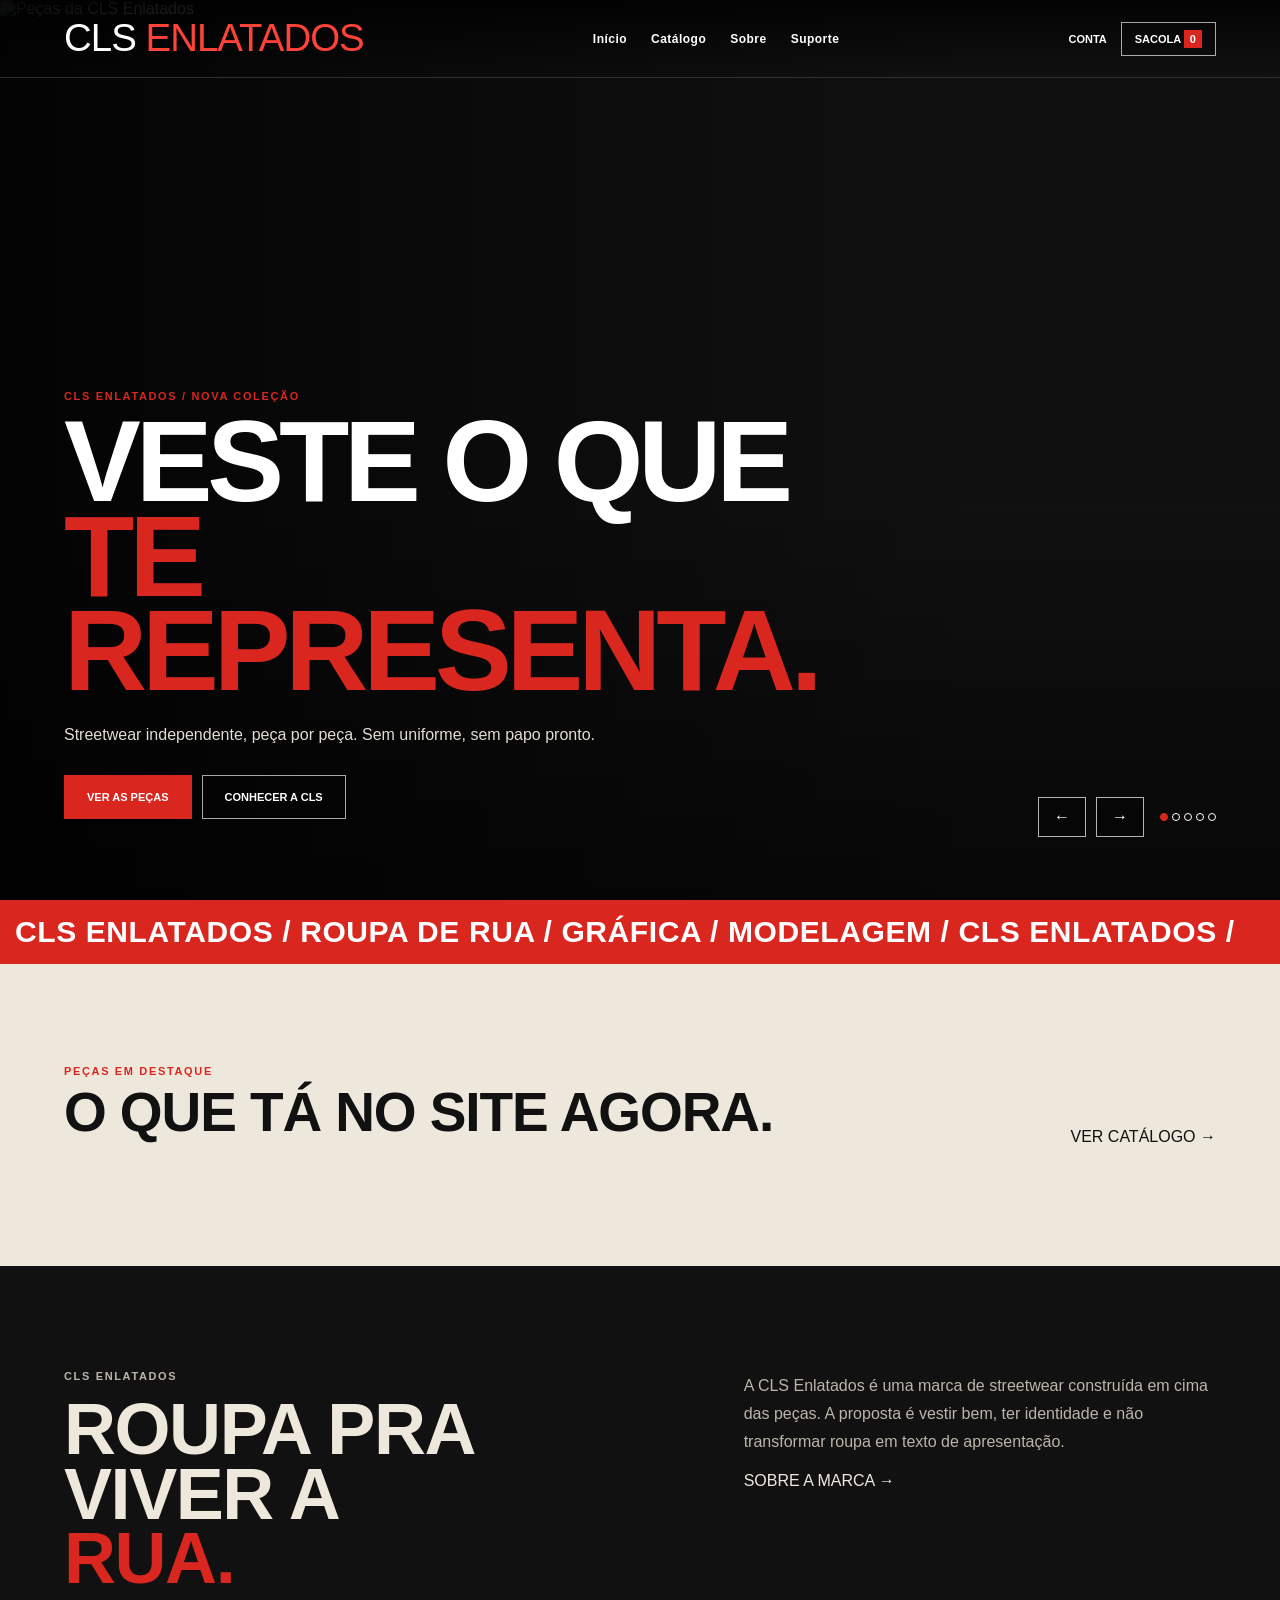
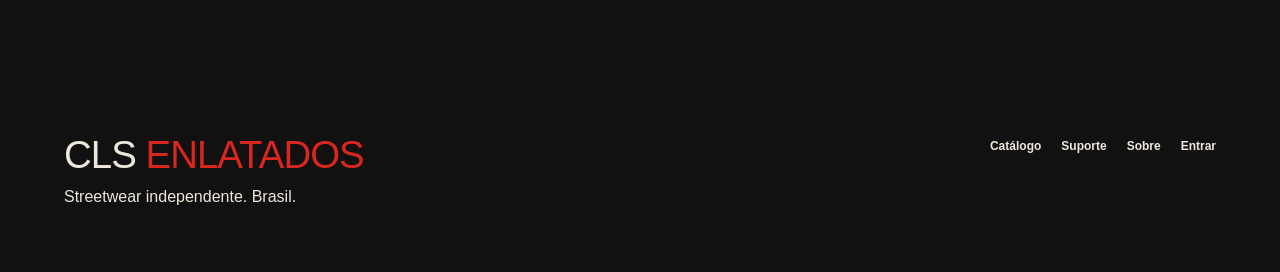
==== commit eb68a458: "n consigo meche no banco di dado" ====
--- a/frontend/index.html
+++ b/frontend/index.html
@@ -26,19 +26,19 @@
 <main>
   <section class="hero">
     <div class="hero-slide active">
-      <img src="/assets/image1.jpg" alt="Peças da CLS Enlatados">
+      <img src="/assets/class1.webp" alt="Peças da CLS Enlatados">
     </div>
     <div class="hero-slide">
-      <img src="/assets/image2.jpg" alt="Peças da CLS Enlatados">
+      <img src="/assets/class2.webp" alt="Peças da CLS Enlatados">
     </div>
     <div class="hero-slide">
-      <img src="/assets/image4.jpg" alt="Peças da CLS Enlatados">
+      <img src="/assets/class3.webp" alt="Peças da CLS Enlatados">
     </div>
     <div class="hero-slide">
-      <img src="/assets/image5.jpg" alt="Peças da CLS Enlatados">
+      <img src="/assets/class5.webp" alt="Peças da CLS Enlatados">
     </div>
     <div class="hero-slide">
-      <img src="/assets/image6.jpg" alt="Peças da CLS Enlatados">
+      <img src="/assets/class6.webp" alt="Peças da CLS Enlatados">
     </div>
 
     <div class="hero-overlay">
--- a/src/style.css
+++ b/src/style.css
@@ -1 +1,137 @@
-@import url('https://fonts.googleapis.com/css2?family=Anton&family=Inter:wght@400;500;600;700;800&display=swap');:root{--b:#111;--c:#eee8dc;--r:#d92720;--g:#706b63}*{box-sizing:border-box}body{margin:0;background:var(--c);color:var(--b);font-family:Inter,Arial,sans-serif}a{text-decoration:none;color:inherit}button,input,select,textarea{font:inherit}.ticker{background:var(--r);color:#fff;text-align:center;padding:9px;font-size:11px;font-weight:800}.header{height:78px;padding:0 5vw;display:flex;align-items:center;gap:35px;border-bottom:1px solid #c7bdad;position:sticky;top:0;background:var(--c);z-index:20}.logo{font:42px Anton,sans-serif}.logo span{color:var(--r)}nav{display:flex;gap:24px;margin:auto;font-size:12px;font-weight:800}nav .active,nav a:hover{color:var(--r)}.header-actions{display:flex;gap:14px;align-items:center;font-size:11px;font-weight:900}.cart-trigger{padding:10px 13px;background:none;border:1px solid var(--b);cursor:pointer}.cart-trigger b{background:var(--r);color:#fff;padding:3px 6px}.menu{display:none;border:0;background:none;font-size:22px}.hero{min-height:730px;padding:6vw 5vw;display:grid;grid-template-columns:1fr 1fr;gap:5vw;align-items:center;background:#171717;color:var(--c)}.kicker{color:var(--r);font-size:11px;font-weight:900;letter-spacing:.14em}.hero h1,.page-head h1,.story h1,.support h1,.auth-card h1,.account-page h1{font:clamp(60px,8vw,120px)/.86 Anton;margin:12px 0 25px}.hero h1 em,.page-head em,.story em,.support em,.auth-card em,.account-page em{color:var(--r);font-style:normal}.hero-copy>p:not(.kicker),.campaign p{max-width:560px;line-height:1.75;color:#bcb5aa}.actions{display:flex;gap:10px;margin-top:28px}.button{display:inline-block;padding:15px 22px;border:1px solid var(--b);background:none;font-weight:900;font-size:11px;cursor:pointer}.button.red{background:var(--r);border-color:var(--r);color:#fff}.hero-visual{height:590px;position:relative;overflow:hidden}.hero-slide{position:absolute;inset:0;opacity:0;transition:.5s}.hero-slide.active{opacity:1}.hero-slide img{width:100%;height:100%;object-fit:cover}.hero-slide strong{position:absolute;bottom:25px;left:25px;color:#fff;font:40px/.9 Anton}.slider{position:absolute;bottom:15px;border:0;padding:10px 15px;background:#fff}.prev{right:65px}.next{right:15px}.dots{position:absolute;bottom:25px;left:18px}.dots button{width:8px;height:8px;border:0;border-radius:50%;margin:3px}.dots .active{background:var(--r)}.marquee{padding:15px;background:var(--r);color:#fff;font:30px Anton;white-space:nowrap;overflow:hidden}.section,.page-head,.story,.support,.account-page{padding:90px 5vw}.section-top{display:flex;justify-content:space-between;align-items:end;margin-bottom:30px}.section-top h2,.campaign h2{font:55px Anton;margin:8px 0}.products{display:grid;grid-template-columns:repeat(4,1fr);gap:16px}.product-card{background:#f4eee4;border:1px solid #c7bdad}.product-image{aspect-ratio:4/4.6;overflow:hidden;background:#ddd}.product-image img{width:100%;height:100%;object-fit:cover;transition:.3s}.product-card:hover img{transform:scale(1.03)}.product-meta{padding:15px}.product-meta span{font-size:10px;color:var(--g);font-weight:800}.product-meta h3{font-size:17px;margin:7px 0}.product-meta strong{font-size:14px}.add{width:100%;border:0;border-top:1px solid #c7bdad;background:#111;color:#fff;padding:13px;font-size:11px;font-weight:900;cursor:pointer}.campaign{padding:90px 5vw;background:#111;color:var(--c);display:grid;grid-template-columns:1.1fr .9fr;gap:8vw}.campaign h2{font-size:72px}.page-head{background:#171717;color:var(--c)}.catalog-controls{padding:25px 5vw;display:grid;grid-template-columns:2fr 1fr 1fr;gap:10px}.catalog-controls input,.catalog-controls select,.form input,.form select,.form textarea{padding:15px;border:1px solid #aaa;background:#f7f1e8}.product-detail{padding:80px 8vw;display:grid;grid-template-columns:1fr 1fr;gap:8vw;align-items:center;min-height:700px}.detail-image img{width:100%;display:block}.detail-copy h1{font:clamp(60px,7vw,105px)/.88 Anton}.detail-price{font-size:25px}.detail-copy>p{line-height:1.8;color:#5e5952}.story{background:#171717;color:var(--c)}.story-grid{display:grid;grid-template-columns:repeat(3,1fr);gap:35px}.story-grid p{line-height:1.8;color:#c0b9ac}.support,.account-page{display:grid;grid-template-columns:1fr 1fr;gap:10vw}.form{display:grid;gap:10px}.form-message{font-size:13px;font-weight:800}.auth-page{min-height:100vh;background:#171717;color:var(--c);display:grid;place-items:center;padding:30px}.auth-page>.logo{position:absolute;top:30px;left:30px}.auth-card{width:min(500px,100%);background:var(--c);color:#111;padding:45px}.auth-card p{font-size:13px}.auth-card a{color:var(--r);font-weight:800}.orders{display:grid;gap:8px}.order{display:grid;grid-template-columns:1fr 1fr 1fr;padding:18px;border:1px solid #bbb;background:#f5efe5}.order span{text-align:center}.order strong{text-align:right}.cart-panel{position:fixed;right:0;top:0;width:min(440px,100%);height:100vh;background:var(--c);z-index:50;padding:35px;box-shadow:-10px 0 30px #0002;overflow:auto}.cart-panel .close{float:right;border:0;background:none;font-size:30px}.cart-panel h2{font:55px Anton}.cart-line{display:grid;grid-template-columns:70px 1fr;gap:12px;padding:14px 0;border-bottom:1px solid #bbb}.cart-line img{width:70px}.cart-line span{display:block;font-size:12px;color:#666}.cart-line button{border:0;background:none;color:var(--r);font-size:10px;padding:7px 0}.cart-total{display:block;font-size:22px;margin:25px 0}.full{width:100%}.toast{position:fixed;bottom:25px;left:50%;transform:translate(-50%,20px);opacity:0;background:#111;color:#fff;padding:14px 20px;z-index:100;font-size:12px;font-weight:800;transition:.2s}.toast.show{opacity:1;transform:translate(-50%,0)}.footer{padding:50px 5vw;background:#111;color:var(--c);display:flex;justify-content:space-between}.footer-links{display:flex;gap:20px;font-size:12px;font-weight:800}@media(max-width:850px){nav{display:none;position:absolute;top:78px;left:0;right:0;padding:20px 5vw;background:var(--c);flex-direction:column}nav.open{display:flex}.menu{display:block}.hero,.campaign,.support,.account-page,.product-detail{grid-template-columns:1fr}.products{grid-template-columns:repeat(2,1fr)}.catalog-controls{grid-template-columns:1fr}.story-grid{grid-template-columns:1fr}.footer{flex-direction:column}.hero-visual{height:480px}}@media(max-width:500px){.products{grid-template-columns:1fr}.header-actions>a{display:none}.hero h1{font-size:62px}.section,.page-head,.story,.support,.account-page{padding:60px 5vw}.campaign h2,.section-top h2{font-size:45px}}+:root{
+  --b:#111;
+  --c:#eee8dc;
+  --r:#d92720;
+  --g:#746f66;
+  --line:#c7bdad;
+}
+*{box-sizing:border-box}
+html{scroll-behavior:smooth}
+body{margin:0;background:var(--c);color:var(--b);font-family:Inter,"Segoe UI",Arial,sans-serif}
+a{text-decoration:none;color:inherit}
+button,input,select,textarea{font:inherit}
+.logo{font-family:Impact,Haettenschweiler,"Arial Narrow Bold",sans-serif;font-size:clamp(27px,3vw,39px);line-height:.85;letter-spacing:-.025em;white-space:nowrap}
+.logo span{color:var(--r)}
+.header{
+  min-height:78px;padding:0 5vw;display:flex;align-items:center;gap:35px;
+  border-bottom:1px solid var(--line);position:sticky;top:0;background:var(--c);z-index:20
+}
+.header nav{display:flex;gap:24px;margin:auto;font-size:12px;font-weight:900;letter-spacing:.04em}
+.header nav .active,.header nav a:hover{color:var(--r)}
+.header-actions{display:flex;gap:14px;align-items:center;font-size:11px;font-weight:900}
+.cart-trigger{padding:10px 13px;background:none;border:1px solid var(--b);cursor:pointer}
+.cart-trigger b{background:var(--r);color:#fff;padding:3px 6px}
+.menu{display:none;border:0;background:none;font-size:22px}
+
+.home-page .header{
+  position:absolute;left:0;right:0;top:0;background:linear-gradient(to bottom,rgba(0,0,0,.82),rgba(0,0,0,0));
+  border-bottom:1px solid rgba(255,255,255,.18);color:#fff
+}
+.home-page .header nav .active,.home-page .header nav a:hover{color:#fff}
+.home-page .header .cart-trigger{border-color:rgba(255,255,255,.65);color:#fff}
+.home-page .header .logo span{color:#ff4339}
+
+.kicker{color:var(--r);font-size:11px;font-weight:900;letter-spacing:.15em}
+.hero{
+  min-height:100svh;width:100%;position:relative;overflow:hidden;background:#111;color:#fff
+}
+.hero-slide{
+  position:absolute;inset:0;opacity:0;visibility:hidden;
+  transition:opacity .55s ease,visibility .55s ease
+}
+.hero-slide.active{opacity:1;visibility:visible}
+.hero-slide::after{
+  content:"";position:absolute;inset:0;
+  background:linear-gradient(90deg,rgba(0,0,0,.8) 0%,rgba(0,0,0,.35) 42%,rgba(0,0,0,.05) 75%),linear-gradient(0deg,rgba(0,0,0,.58),transparent 45%)
+}
+.hero-slide img{width:100%;height:100%;display:block;object-fit:cover;object-position:center}
+.hero-overlay{position:absolute;z-index:2;left:5vw;bottom:9vh;max-width:760px}
+.hero-overlay h1,.page-head h1,.story h1,.support h1,.auth-card h1,.account-page h1,.detail-copy h1{
+  font-family:Impact,Haettenschweiler,"Arial Narrow Bold",sans-serif;
+  font-weight:900;letter-spacing:-.045em;line-height:.82;text-transform:uppercase
+}
+.hero-overlay h1{font-size:clamp(64px,9vw,140px);margin:12px 0 24px}
+.hero-overlay h1 em,.page-head em,.story em,.support em,.auth-card em,.account-page em{color:var(--r);font-style:normal}
+.hero-overlay>p:not(.kicker){max-width:550px;line-height:1.65;color:#e2ddd4;margin:0}
+.actions{display:flex;gap:10px;margin-top:27px}
+.button{display:inline-block;padding:15px 22px;border:1px solid var(--b);background:none;font-weight:900;font-size:11px;cursor:pointer}
+.button.red{background:var(--r);border-color:var(--r);color:#fff}
+.button.ghost{color:#fff;border-color:rgba(255,255,255,.65)}
+.hero-ui{position:absolute;z-index:3;right:5vw;bottom:7vh;display:flex;align-items:center;gap:10px}
+.slider{border:1px solid rgba(255,255,255,.7);color:#fff;padding:10px 15px;background:rgba(0,0,0,.35);cursor:pointer}
+.dots{display:flex;gap:4px;margin-left:6px}
+.dots button{width:8px;height:8px;border:1px solid #fff;background:transparent;border-radius:50%;padding:0;cursor:pointer}
+.dots button.active{background:var(--r);border-color:var(--r)}
+
+.marquee{padding:15px;background:var(--r);color:#fff;font:700 30px Impact,Haettenschweiler,"Arial Narrow Bold",sans-serif;letter-spacing:.02em;white-space:nowrap;overflow:hidden}
+.section,.page-head,.story,.support,.account-page{padding:90px 5vw}
+.section-top{display:flex;justify-content:space-between;align-items:end;margin-bottom:30px}
+.section-top h2,.campaign h2{font:900 55px/.9 Impact,Haettenschweiler,"Arial Narrow Bold",sans-serif;letter-spacing:-.02em;text-transform:uppercase;margin:8px 0}
+.products{display:grid;grid-template-columns:repeat(4,1fr);gap:16px}
+.product-card{background:#f4eee4;border:1px solid var(--line);overflow:hidden}
+.product-image{aspect-ratio:4/4.8;overflow:hidden;background:#ddd}
+.product-image img{width:100%;height:100%;object-fit:cover;transition:.3s}
+.product-card:hover img{transform:scale(1.03)}
+.product-meta{padding:15px}
+.product-meta span{font-size:10px;color:var(--g);font-weight:800;text-transform:uppercase}
+.product-meta h3{font-size:17px;margin:7px 0}
+.product-meta strong{font-size:14px}
+.add{width:100%;border:0;border-top:1px solid var(--line);background:#111;color:#fff;padding:13px;font-size:11px;font-weight:900;cursor:pointer}
+.campaign{padding:90px 5vw;background:#111;color:var(--c);display:grid;grid-template-columns:1.1fr .9fr;gap:8vw}
+.campaign h2{font-size:72px}
+.campaign p{max-width:560px;line-height:1.75;color:#bcb5aa}
+.campaign em{font-style:normal;color:var(--r)}
+
+.page-head{background:#171717;color:var(--c)}
+.page-head h1{font-size:clamp(70px,8vw,120px);margin:12px 0 22px}
+.catalog-controls{padding:25px 5vw;display:grid;grid-template-columns:2fr 1fr 1fr;gap:10px}
+.catalog-controls input,.catalog-controls select,.form input,.form select,.form textarea{padding:15px;border:1px solid #aaa;background:#f7f1e8}
+.product-detail{padding:80px 8vw;display:grid;grid-template-columns:1fr 1fr;gap:8vw;align-items:center;min-height:700px}
+.detail-image img{width:100%;max-height:720px;object-fit:contain;display:block}
+.detail-copy h1{font-size:clamp(64px,7vw,105px);margin:12px 0 22px}
+.detail-price{font-size:25px}
+.detail-copy>p{line-height:1.8;color:#5e5952}
+.story{background:#171717;color:var(--c)}
+.story h1,.support h1,.account-page h1{font-size:clamp(68px,8vw,120px);margin:12px 0 45px}
+.story-grid{display:grid;grid-template-columns:repeat(3,1fr);gap:35px}
+.story-grid p{line-height:1.8;color:#c0b9ac}
+.support,.account-page{display:grid;grid-template-columns:1fr 1fr;gap:10vw}
+.support>div>p:not(.kicker){line-height:1.75;color:#5e5952}
+.form{display:grid;gap:10px}
+.form-message{font-size:13px;font-weight:800}
+.auth-page{min-height:100vh;background:#171717;color:var(--c);display:grid;place-items:center;padding:30px}
+.auth-page>.logo{position:absolute;top:30px;left:30px}
+.auth-card{width:min(500px,100%);background:var(--c);color:#111;padding:45px}
+.auth-card h1{font-size:clamp(64px,8vw,105px);margin:12px 0 28px}
+.auth-card p{font-size:13px}.auth-card a{color:var(--r);font-weight:800}
+.orders{display:grid;gap:8px}
+.order{display:grid;grid-template-columns:1fr 1fr 1fr;padding:18px;border:1px solid #bbb;background:#f5efe5}
+.order span{text-align:center}.order strong{text-align:right}
+.cart-panel{position:fixed;right:0;top:0;width:min(440px,100%);height:100vh;background:var(--c);z-index:50;padding:35px;box-shadow:-10px 0 30px #0002;overflow:auto}
+.cart-panel .close{float:right;border:0;background:none;font-size:30px;cursor:pointer}.cart-panel h2{font:900 55px/.9 Impact,Haettenschweiler,"Arial Narrow Bold",sans-serif}
+.cart-line{display:grid;grid-template-columns:70px 1fr;gap:12px;padding:14px 0;border-bottom:1px solid #bbb}
+.cart-line img{width:70px;height:84px;object-fit:cover}.cart-line span{display:block;font-size:12px;color:#666}
+.cart-line button{border:0;background:none;color:var(--r);font-size:10px;padding:7px 0}
+.cart-total{display:block;font-size:22px;margin:25px 0}.full{width:100%}
+.toast{position:fixed;bottom:25px;left:50%;transform:translate(-50%,20px);opacity:0;background:#111;color:#fff;padding:14px 20px;z-index:100;font-size:12px;font-weight:800;transition:.2s}
+.toast.show{opacity:1;transform:translate(-50%,0)}
+@media(max-width:850px){
+  .header{min-height:72px}.header nav{display:none;position:absolute;top:72px;left:0;right:0;padding:20px 5vw;background:var(--c);color:#111;flex-direction:column}
+  .header nav.open{display:flex}.menu{display:block}.home-page .menu{color:#fff}
+  .hero-overlay{left:5vw;right:5vw;bottom:11vh}.hero-overlay h1{font-size:clamp(58px,15vw,92px)}
+  .hero-ui{right:5vw;bottom:4vh}.products{grid-template-columns:repeat(2,1fr)}
+  .campaign,.support,.account-page,.product-detail{grid-template-columns:1fr}
+  .story-grid{grid-template-columns:1fr}.footer{flex-direction:column}
+  .product-detail{padding:60px 5vw}
+  .catalog-controls{grid-template-columns:1fr}
+}
+@media(max-width:500px){
+  .logo{font-size:27px}.header-actions>a{display:none}
+  .hero-overlay h1{font-size:56px}.hero-overlay>p:not(.kicker){font-size:14px}
+  .section,.page-head,.story,.support,.account-page{padding:60px 5vw}
+  .campaign{padding:65px 5vw}.campaign h2,.section-top h2{font-size:45px}
+  .products{grid-template-columns:1fr}.section-top{display:block}.section-top>a{display:inline-block;margin-top:12px}
+}
+.footer{padding:50px 5vw;background:#111;color:var(--c);display:flex;justify-content:space-between}
+.footer-links{display:flex;gap:20px;font-size:12px;font-weight:800}
+.footer .logo{display:inline-block}
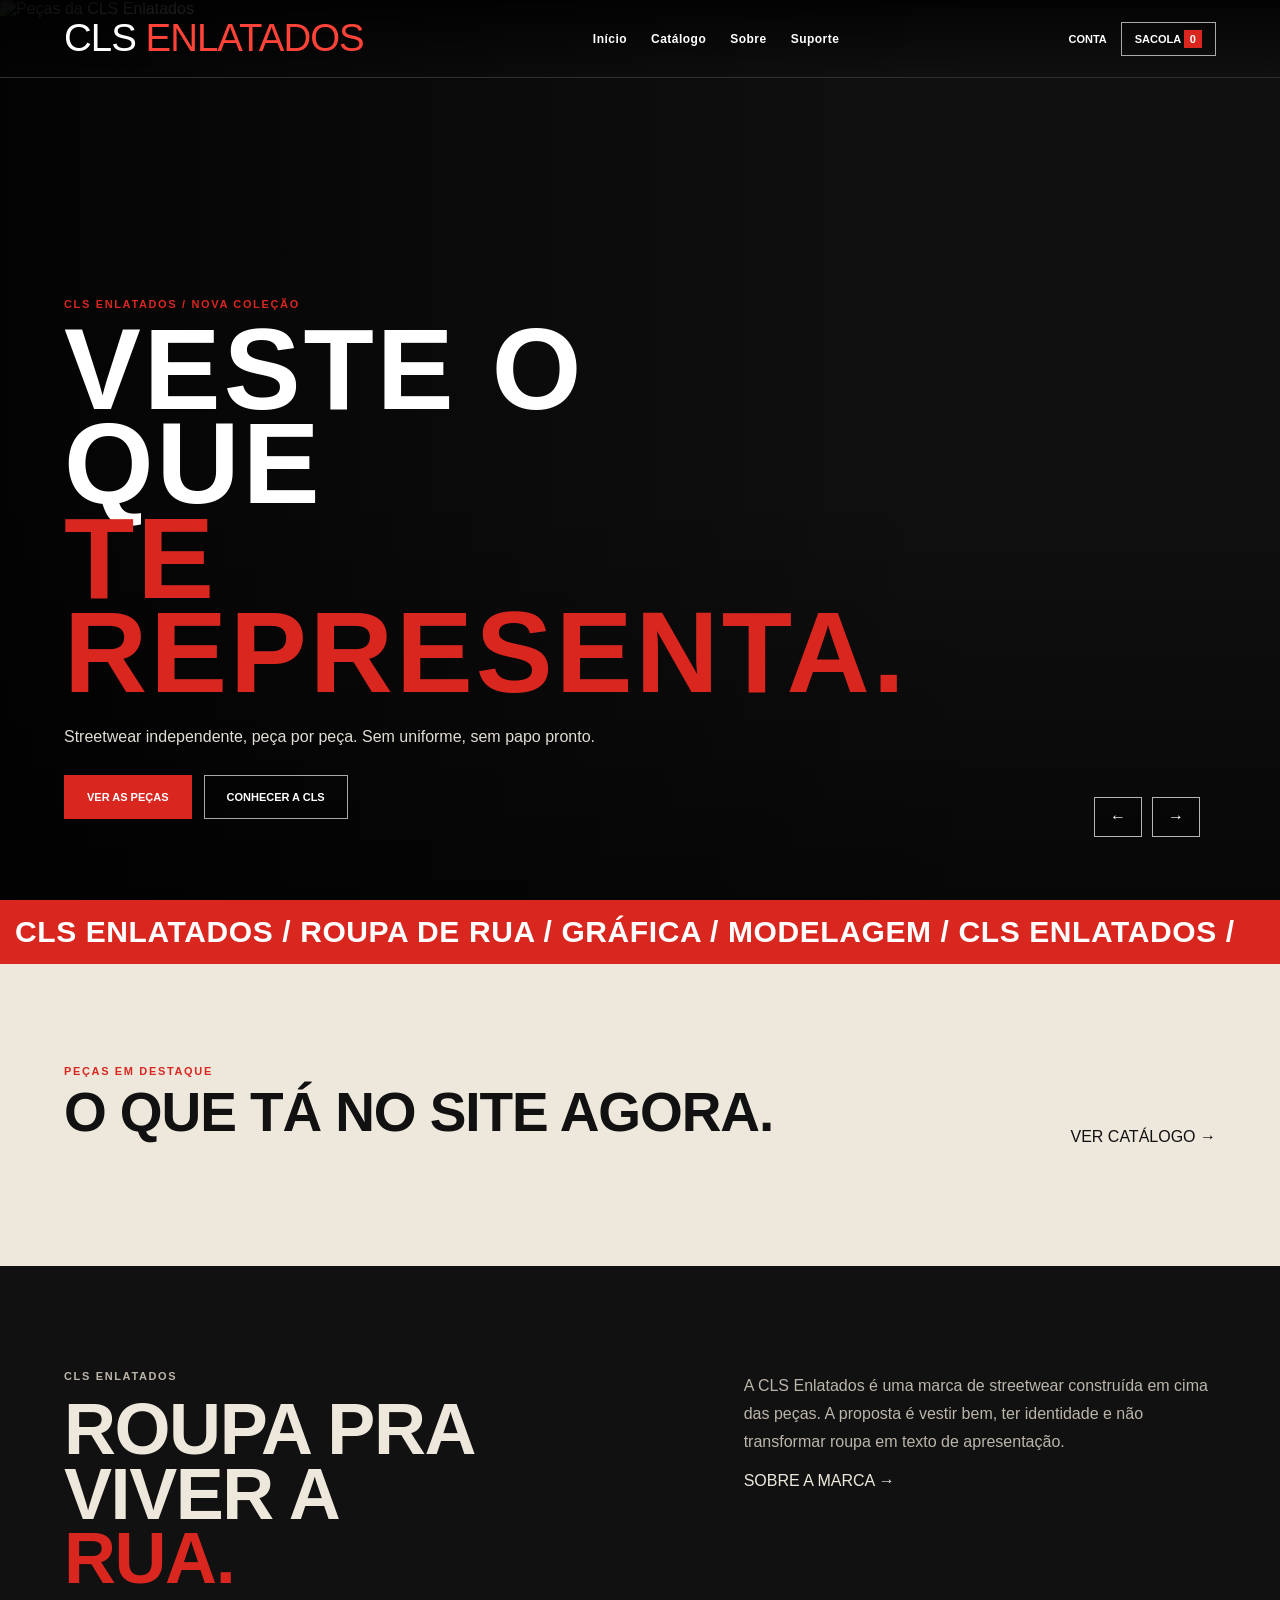
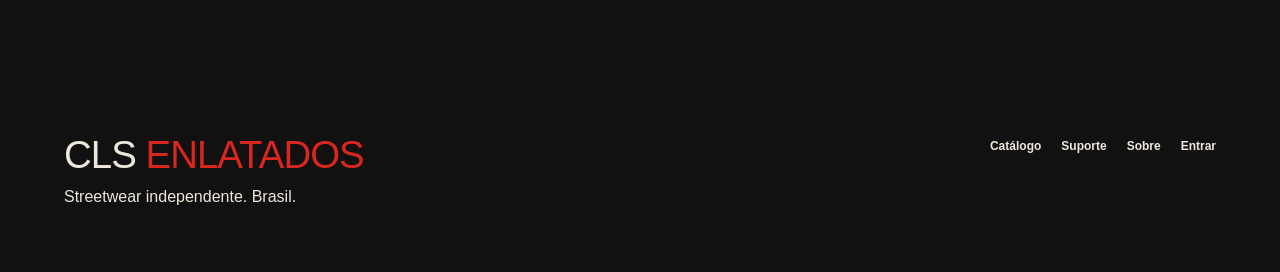
==== commit 7a616617: "docs: documentar estrutura da pagina" ====
--- a/frontend/index.html
+++ b/frontend/index.html
@@ -1,4 +1,5 @@
 <!doctype html>
+<!-- INDEX.HTML — Estrutura da tela. O CSS define a aparência e o JavaScript adiciona interações e comunicação com a API. -->
 <html lang="pt-BR">
 <head>
   <meta charset="utf-8">
--- a/src/style.css
+++ b/src/style.css
@@ -1,137 +1,937 @@
-:root{
-  --b:#111;
-  --c:#eee8dc;
-  --r:#d92720;
-  --g:#746f66;
-  --line:#c7bdad;
-}
-*{box-sizing:border-box}
-html{scroll-behavior:smooth}
-body{margin:0;background:var(--c);color:var(--b);font-family:Inter,"Segoe UI",Arial,sans-serif}
-a{text-decoration:none;color:inherit}
-button,input,select,textarea{font:inherit}
-.logo{font-family:Impact,Haettenschweiler,"Arial Narrow Bold",sans-serif;font-size:clamp(27px,3vw,39px);line-height:.85;letter-spacing:-.025em;white-space:nowrap}
-.logo span{color:var(--r)}
-.header{
-  min-height:78px;padding:0 5vw;display:flex;align-items:center;gap:35px;
-  border-bottom:1px solid var(--line);position:sticky;top:0;background:var(--c);z-index:20
-}
-.header nav{display:flex;gap:24px;margin:auto;font-size:12px;font-weight:900;letter-spacing:.04em}
-.header nav .active,.header nav a:hover{color:var(--r)}
-.header-actions{display:flex;gap:14px;align-items:center;font-size:11px;font-weight:900}
-.cart-trigger{padding:10px 13px;background:none;border:1px solid var(--b);cursor:pointer}
-.cart-trigger b{background:var(--r);color:#fff;padding:3px 6px}
-.menu{display:none;border:0;background:none;font-size:22px}
-
-.home-page .header{
-  position:absolute;left:0;right:0;top:0;background:linear-gradient(to bottom,rgba(0,0,0,.82),rgba(0,0,0,0));
-  border-bottom:1px solid rgba(255,255,255,.18);color:#fff
-}
-.home-page .header nav .active,.home-page .header nav a:hover{color:#fff}
-.home-page .header .cart-trigger{border-color:rgba(255,255,255,.65);color:#fff}
-.home-page .header .logo span{color:#ff4339}
-
-.kicker{color:var(--r);font-size:11px;font-weight:900;letter-spacing:.15em}
-.hero{
-  min-height:100svh;width:100%;position:relative;overflow:hidden;background:#111;color:#fff
-}
-.hero-slide{
-  position:absolute;inset:0;opacity:0;visibility:hidden;
-  transition:opacity .55s ease,visibility .55s ease
-}
-.hero-slide.active{opacity:1;visibility:visible}
-.hero-slide::after{
-  content:"";position:absolute;inset:0;
-  background:linear-gradient(90deg,rgba(0,0,0,.8) 0%,rgba(0,0,0,.35) 42%,rgba(0,0,0,.05) 75%),linear-gradient(0deg,rgba(0,0,0,.58),transparent 45%)
-}
-.hero-slide img{width:100%;height:100%;display:block;object-fit:cover;object-position:center}
-.hero-overlay{position:absolute;z-index:2;left:5vw;bottom:9vh;max-width:760px}
-.hero-overlay h1,.page-head h1,.story h1,.support h1,.auth-card h1,.account-page h1,.detail-copy h1{
-  font-family:Impact,Haettenschweiler,"Arial Narrow Bold",sans-serif;
-  font-weight:900;letter-spacing:-.045em;line-height:.82;text-transform:uppercase
-}
-.hero-overlay h1{font-size:clamp(64px,9vw,140px);margin:12px 0 24px}
-.hero-overlay h1 em,.page-head em,.story em,.support em,.auth-card em,.account-page em{color:var(--r);font-style:normal}
-.hero-overlay>p:not(.kicker){max-width:550px;line-height:1.65;color:#e2ddd4;margin:0}
-.actions{display:flex;gap:10px;margin-top:27px}
-.button{display:inline-block;padding:15px 22px;border:1px solid var(--b);background:none;font-weight:900;font-size:11px;cursor:pointer}
-.button.red{background:var(--r);border-color:var(--r);color:#fff}
-.button.ghost{color:#fff;border-color:rgba(255,255,255,.65)}
-.hero-ui{position:absolute;z-index:3;right:5vw;bottom:7vh;display:flex;align-items:center;gap:10px}
-.slider{border:1px solid rgba(255,255,255,.7);color:#fff;padding:10px 15px;background:rgba(0,0,0,.35);cursor:pointer}
-.dots{display:flex;gap:4px;margin-left:6px}
-.dots button{width:8px;height:8px;border:1px solid #fff;background:transparent;border-radius:50%;padding:0;cursor:pointer}
-.dots button.active{background:var(--r);border-color:var(--r)}
-
-.marquee{padding:15px;background:var(--r);color:#fff;font:700 30px Impact,Haettenschweiler,"Arial Narrow Bold",sans-serif;letter-spacing:.02em;white-space:nowrap;overflow:hidden}
-.section,.page-head,.story,.support,.account-page{padding:90px 5vw}
-.section-top{display:flex;justify-content:space-between;align-items:end;margin-bottom:30px}
-.section-top h2,.campaign h2{font:900 55px/.9 Impact,Haettenschweiler,"Arial Narrow Bold",sans-serif;letter-spacing:-.02em;text-transform:uppercase;margin:8px 0}
-.products{display:grid;grid-template-columns:repeat(4,1fr);gap:16px}
-.product-card{background:#f4eee4;border:1px solid var(--line);overflow:hidden}
-.product-image{aspect-ratio:4/4.8;overflow:hidden;background:#ddd}
-.product-image img{width:100%;height:100%;object-fit:cover;transition:.3s}
-.product-card:hover img{transform:scale(1.03)}
-.product-meta{padding:15px}
-.product-meta span{font-size:10px;color:var(--g);font-weight:800;text-transform:uppercase}
-.product-meta h3{font-size:17px;margin:7px 0}
-.product-meta strong{font-size:14px}
-.add{width:100%;border:0;border-top:1px solid var(--line);background:#111;color:#fff;padding:13px;font-size:11px;font-weight:900;cursor:pointer}
-.campaign{padding:90px 5vw;background:#111;color:var(--c);display:grid;grid-template-columns:1.1fr .9fr;gap:8vw}
-.campaign h2{font-size:72px}
-.campaign p{max-width:560px;line-height:1.75;color:#bcb5aa}
-.campaign em{font-style:normal;color:var(--r)}
-
-.page-head{background:#171717;color:var(--c)}
-.page-head h1{font-size:clamp(70px,8vw,120px);margin:12px 0 22px}
-.catalog-controls{padding:25px 5vw;display:grid;grid-template-columns:2fr 1fr 1fr;gap:10px}
-.catalog-controls input,.catalog-controls select,.form input,.form select,.form textarea{padding:15px;border:1px solid #aaa;background:#f7f1e8}
-.product-detail{padding:80px 8vw;display:grid;grid-template-columns:1fr 1fr;gap:8vw;align-items:center;min-height:700px}
-.detail-image img{width:100%;max-height:720px;object-fit:contain;display:block}
-.detail-copy h1{font-size:clamp(64px,7vw,105px);margin:12px 0 22px}
-.detail-price{font-size:25px}
-.detail-copy>p{line-height:1.8;color:#5e5952}
-.story{background:#171717;color:var(--c)}
-.story h1,.support h1,.account-page h1{font-size:clamp(68px,8vw,120px);margin:12px 0 45px}
-.story-grid{display:grid;grid-template-columns:repeat(3,1fr);gap:35px}
-.story-grid p{line-height:1.8;color:#c0b9ac}
-.support,.account-page{display:grid;grid-template-columns:1fr 1fr;gap:10vw}
-.support>div>p:not(.kicker){line-height:1.75;color:#5e5952}
-.form{display:grid;gap:10px}
-.form-message{font-size:13px;font-weight:800}
-.auth-page{min-height:100vh;background:#171717;color:var(--c);display:grid;place-items:center;padding:30px}
-.auth-page>.logo{position:absolute;top:30px;left:30px}
-.auth-card{width:min(500px,100%);background:var(--c);color:#111;padding:45px}
-.auth-card h1{font-size:clamp(64px,8vw,105px);margin:12px 0 28px}
-.auth-card p{font-size:13px}.auth-card a{color:var(--r);font-weight:800}
-.orders{display:grid;gap:8px}
-.order{display:grid;grid-template-columns:1fr 1fr 1fr;padding:18px;border:1px solid #bbb;background:#f5efe5}
-.order span{text-align:center}.order strong{text-align:right}
-.cart-panel{position:fixed;right:0;top:0;width:min(440px,100%);height:100vh;background:var(--c);z-index:50;padding:35px;box-shadow:-10px 0 30px #0002;overflow:auto}
-.cart-panel .close{float:right;border:0;background:none;font-size:30px;cursor:pointer}.cart-panel h2{font:900 55px/.9 Impact,Haettenschweiler,"Arial Narrow Bold",sans-serif}
-.cart-line{display:grid;grid-template-columns:70px 1fr;gap:12px;padding:14px 0;border-bottom:1px solid #bbb}
-.cart-line img{width:70px;height:84px;object-fit:cover}.cart-line span{display:block;font-size:12px;color:#666}
-.cart-line button{border:0;background:none;color:var(--r);font-size:10px;padding:7px 0}
-.cart-total{display:block;font-size:22px;margin:25px 0}.full{width:100%}
-.toast{position:fixed;bottom:25px;left:50%;transform:translate(-50%,20px);opacity:0;background:#111;color:#fff;padding:14px 20px;z-index:100;font-size:12px;font-weight:800;transition:.2s}
-.toast.show{opacity:1;transform:translate(-50%,0)}
-@media(max-width:850px){
-  .header{min-height:72px}.header nav{display:none;position:absolute;top:72px;left:0;right:0;padding:20px 5vw;background:var(--c);color:#111;flex-direction:column}
-  .header nav.open{display:flex}.menu{display:block}.home-page .menu{color:#fff}
-  .hero-overlay{left:5vw;right:5vw;bottom:11vh}.hero-overlay h1{font-size:clamp(58px,15vw,92px)}
-  .hero-ui{right:5vw;bottom:4vh}.products{grid-template-columns:repeat(2,1fr)}
-  .campaign,.support,.account-page,.product-detail{grid-template-columns:1fr}
-  .story-grid{grid-template-columns:1fr}.footer{flex-direction:column}
-  .product-detail{padding:60px 5vw}
-  .catalog-controls{grid-template-columns:1fr}
-}
-@media(max-width:500px){
-  .logo{font-size:27px}.header-actions>a{display:none}
-  .hero-overlay h1{font-size:56px}.hero-overlay>p:not(.kicker){font-size:14px}
-  .section,.page-head,.story,.support,.account-page{padding:60px 5vw}
-  .campaign{padding:65px 5vw}.campaign h2,.section-top h2{font-size:45px}
-  .products{grid-template-columns:1fr}.section-top{display:block}.section-top>a{display:inline-block;margin-top:12px}
-}
-.footer{padding:50px 5vw;background:#111;color:var(--c);display:flex;justify-content:space-between}
-.footer-links{display:flex;gap:20px;font-size:12px;font-weight:800}
-.footer .logo{display:inline-block}
+/* FOLHA DE ESTILOS DA CLS ENLATADOS
+ * Define cores, tipografia, layout, componentes e responsividade do site.
+ */
+:root {
+  --b: #111;
+  --c: #eee8dc;
+  --r: #d92720;
+  --g: #746f66;
+  --line: #c7bdad;
+}
+
+* {
+  box-sizing: border-box
+}
+
+html {
+  scroll-behavior: smooth
+}
+
+body {
+  margin: 0;
+  background: var(--c);
+  color: var(--b);
+  font-family: Inter, "Segoe UI", Arial, sans-serif
+}
+
+a {
+  text-decoration: none;
+  color: inherit
+}
+
+button,
+input,
+select,
+textarea {
+  font: inherit
+}
+
+.logo {
+  font-family: Impact, Haettenschweiler, "Arial Narrow Bold", sans-serif;
+  font-size: clamp(27px, 3vw, 39px);
+  line-height: .85;
+  letter-spacing: -.025em;
+  white-space: nowrap
+}
+
+.logo span {
+  color: var(--r)
+}
+
+/* Cabeçalho, navegação e ações da loja. */
+.header {
+  min-height: 78px;
+  padding: 0 5vw;
+  display: flex;
+  align-items: center;
+  gap: 35px;
+  border-bottom: 1px solid var(--line);
+  position: sticky;
+  top: 0;
+  background: var(--c);
+  z-index: 20
+}
+
+.header nav {
+  display: flex;
+  gap: 24px;
+  margin: auto;
+  font-size: 12px;
+  font-weight: 900;
+  letter-spacing: .04em
+}
+
+.header nav .active,
+.header nav a:hover {
+  color: var(--r)
+}
+
+.header-actions {
+  display: flex;
+  gap: 14px;
+  align-items: center;
+  font-size: 11px;
+  font-weight: 900
+}
+
+.cart-trigger {
+  padding: 10px 13px;
+  background: none;
+  border: 1px solid var(--b);
+  cursor: pointer
+}
+
+.cart-trigger b {
+  background: var(--r);
+  color: #fff;
+  padding: 3px 6px
+}
+
+.menu {
+  display: none;
+  border: 0;
+  background: none;
+  font-size: 22px
+}
+
+.home-page .header {
+  position: absolute;
+  left: 0;
+  right: 0;
+  top: 0;
+  background: linear-gradient(to bottom, rgba(0, 0, 0, .82), rgba(0, 0, 0, 0));
+  border-bottom: 1px solid rgba(255, 255, 255, .18);
+  color: #fff
+}
+
+.home-page .header nav .active,
+.home-page .header nav a:hover {
+  color: #fff
+}
+
+.home-page .header .cart-trigger {
+  border-color: rgba(255, 255, 255, .65);
+  color: #fff
+}
+
+.home-page .header .logo span {
+  color: #ff4339
+}
+
+.kicker {
+  color: var(--r);
+  font-size: 11px;
+  font-weight: 900;
+  letter-spacing: .15em
+}
+
+/* Área principal da home e base do carrossel. */
+.hero {
+  min-height: 100svh;
+  width: 100%;
+  position: relative;
+  overflow: hidden;
+  background: #111;
+  color: #fff
+}
+
+.hero-slide {
+  position: absolute;
+  inset: 0;
+  opacity: 0;
+  visibility: hidden;
+  transition: opacity .55s ease, visibility .55s ease
+}
+
+.hero-slide.active {
+  opacity: 1;
+  visibility: visible
+}
+
+.hero-slide::after {
+  content: "";
+  position: absolute;
+  inset: 0;
+  background: linear-gradient(90deg, rgba(0, 0, 0, .8) 0%, rgba(0, 0, 0, .35) 42%, rgba(0, 0, 0, .05) 75%), linear-gradient(0deg, rgba(0, 0, 0, .58), transparent 45%)
+}
+
+.hero-slide img {
+  width: 100%;
+  height: 100%;
+  display: block;
+  object-fit: cover;
+  object-position: center
+}
+
+.hero-overlay {
+  position: absolute;
+  z-index: 2;
+  left: 5vw;
+  bottom: 9vh;
+  max-width: 760px
+}
+
+.hero-overlay h1,
+.page-head h1,
+.story h1,
+.support h1,
+.auth-card h1,
+.account-page h1,
+.detail-copy h1 {
+  font-family: Impact, Haettenschweiler, "Arial Narrow Bold", sans-serif;
+  font-weight: 900;
+  letter-spacing: 3px;
+  line-height: .82;
+  text-transform: uppercase
+}
+
+.hero-overlay h1 {
+  font-size: clamp(64px, 9vw, 140px);
+  margin: 12px 0 24px
+}
+
+.hero-overlay h1 em,
+.page-head em,
+.story em,
+.support em,
+.auth-card em,
+.account-page em {
+  color: var(--r);
+  font-style: normal
+}
+
+.hero-overlay>p:not(.kicker) {
+  max-width: 550px;
+  line-height: 1.65;
+  color: #e2ddd4;
+  margin: 0
+}
+
+.actions {
+  display: flex;
+  gap: 10px;
+  margin-top: 27px
+}
+
+.button {
+  display: inline-block;
+  padding: 15px 22px;
+  border: 1px solid var(--b);
+  background: none;
+  font-weight: 900;
+  font-size: 11px;
+  cursor: pointer
+}
+
+.button.red {
+  background: var(--r);
+  border-color: var(--r);
+  color: #fff
+}
+
+.button.ghost {
+  color: #fff;
+  border-color: rgba(255, 255, 255, .65)
+}
+
+.hero-ui {
+  position: absolute;
+  z-index: 3;
+  right: 5vw;
+  bottom: 7vh;
+  display: flex;
+  align-items: center;
+  gap: 10px
+}
+
+.slider {
+  border: 1px solid rgba(255, 255, 255, .7);
+  color: #fff;
+  padding: 10px 15px;
+  background: rgba(0, 0, 0, .35);
+  cursor: pointer
+}
+
+.dots {
+  display: flex;
+  gap: 4px;
+  margin-left: 6px
+}
+
+.dots button {
+  width: 8px;
+  height: 8px;
+  border: 1px solid #fff;
+  background: transparent;
+  border-radius: 50%;
+  padding: 0;
+  cursor: pointer
+}
+
+.dots button.active {
+  background: var(--r);
+  border-color: var(--r)
+}
+
+.marquee {
+  padding: 15px;
+  background: var(--r);
+  color: #fff;
+  font: 700 30px Impact, Haettenschweiler, "Arial Narrow Bold", sans-serif;
+  letter-spacing: .02em;
+  white-space: nowrap;
+  overflow: hidden
+}
+
+.section,
+.page-head,
+.story,
+.support,
+.account-page {
+  padding: 90px 5vw
+}
+
+.section-top {
+  display: flex;
+  justify-content: space-between;
+  align-items: end;
+  margin-bottom: 30px
+}
+
+.section-top h2,
+.campaign h2 {
+  font: 900 55px/.9 Impact, Haettenschweiler, "Arial Narrow Bold", sans-serif;
+  letter-spacing: -.02em;
+  text-transform: uppercase;
+  margin: 8px 0
+}
+
+/* Grade reutilizada para os cards de produtos. */
+.products {
+  display: grid;
+  grid-template-columns: repeat(4, 1fr);
+  gap: 16px
+}
+
+.product-card {
+  background: #f4eee4;
+  border: 1px solid var(--line);
+  overflow: hidden
+}
+
+.product-image {
+  aspect-ratio: 4/4.8;
+  overflow: hidden;
+  background: #ddd
+}
+
+.product-image img {
+  width: 100%;
+  height: 100%;
+  object-fit: cover;
+  transition: .3s
+}
+
+.product-card:hover img {
+  transform: scale(1.03)
+}
+
+.product-meta {
+  padding: 15px
+}
+
+.product-meta span {
+  font-size: 10px;
+  color: var(--g);
+  font-weight: 800;
+  text-transform: uppercase
+}
+
+.product-meta h3 {
+  font-size: 17px;
+  margin: 7px 0
+}
+
+.product-meta strong {
+  font-size: 14px
+}
+
+.add {
+  width: 100%;
+  border: 0;
+  border-top: 1px solid var(--line);
+  background: #111;
+  color: #fff;
+  padding: 13px;
+  font-size: 11px;
+  font-weight: 900;
+  cursor: pointer
+}
+
+/* Bloco institucional da página inicial. */
+.campaign {
+  padding: 90px 5vw;
+  background: #111;
+  color: var(--c);
+  display: grid;
+  grid-template-columns: 1.1fr .9fr;
+  gap: 8vw
+}
+
+.campaign h2 {
+  font-size: 72px
+}
+
+.campaign p {
+  max-width: 560px;
+  line-height: 1.75;
+  color: #bcb5aa
+}
+
+.campaign em {
+  font-style: normal;
+  color: var(--r)
+}
+
+.page-head {
+  background: #171717;
+  color: var(--c)
+}
+
+.page-head h1 {
+  font-size: clamp(70px, 8vw, 120px);
+  margin: 12px 0 22px
+}
+
+/* Busca, filtro de categoria e ordenação. */
+.catalog-controls {
+  padding: 25px 5vw;
+  display: grid;
+  grid-template-columns: 2fr 1fr 1fr;
+  gap: 10px
+}
+
+.catalog-controls input,
+.catalog-controls select,
+.form input,
+.form select,
+.form textarea {
+  padding: 15px;
+  border: 1px solid #aaa;
+  background: #f7f1e8
+}
+
+/* Layout da página individual do produto. */
+.product-detail {
+  padding: 80px 8vw;
+  display: grid;
+  grid-template-columns: 1fr 1fr;
+  gap: 8vw;
+  align-items: center;
+  min-height: 700px
+}
+
+.detail-image img {
+  width: 100%;
+  max-height: 720px;
+  object-fit: contain;
+  display: block
+}
+
+.detail-copy h1 {
+  font-size: clamp(64px, 7vw, 105px);
+  margin: 12px 0 22px
+}
+
+.detail-price {
+  font-size: 25px
+}
+
+.detail-copy>p {
+  line-height: 1.8;
+  color: #5e5952
+}
+
+/* Seção principal da página Sobre. */
+.story {
+  background: #171717;
+  color: var(--c)
+}
+
+.story h1,
+.support h1,
+.account-page h1 {
+  font-size: clamp(68px, 8vw, 120px);
+  margin: 12px 0 45px
+}
+
+.story-grid {
+  display: grid;
+  grid-template-columns: repeat(3, 1fr);
+  gap: 35px
+}
+
+.story-grid p {
+  line-height: 1.8;
+  color: #c0b9ac
+}
+
+.support,
+.account-page {
+  display: grid;
+  grid-template-columns: 1fr 1fr;
+  gap: 10vw
+}
+
+.support>div>p:not(.kicker) {
+  line-height: 1.75;
+  color: #5e5952
+}
+
+.form {
+  display: grid;
+  gap: 10px
+}
+
+.form-message {
+  font-size: 13px;
+  font-weight: 800
+}
+
+/* Tela de login/cadastro. */
+.auth-page {
+  min-height: 100vh;
+  background: #171717;
+  color: var(--c);
+  display: grid;
+  place-items: center;
+  padding: 30px
+}
+
+.auth-page>.logo {
+  position: absolute;
+  top: 30px;
+  left: 30px
+}
+
+.auth-card {
+  width: min(500px, 100%);
+  background: var(--c);
+  color: #111;
+  padding: 45px
+}
+
+.auth-card h1 {
+  font-size: clamp(64px, 8vw, 105px);
+  margin: 12px 0 28px
+}
+
+.auth-card p {
+  font-size: 13px
+}
+
+.auth-card a {
+  color: var(--r);
+  font-weight: 800
+}
+
+.orders {
+  display: grid;
+  gap: 8px
+}
+
+.order {
+  display: grid;
+  grid-template-columns: 1fr 1fr 1fr;
+  padding: 18px;
+  border: 1px solid #bbb;
+  background: #f5efe5
+}
+
+.order span {
+  text-align: center
+}
+
+.order strong {
+  text-align: right
+}
+
+/* Painel lateral da sacola. */
+.cart-panel {
+  position: fixed;
+  right: 0;
+  top: 0;
+  width: min(440px, 100%);
+  height: 100vh;
+  background: var(--c);
+  z-index: 50;
+  padding: 35px;
+  box-shadow: -10px 0 30px #0002;
+  overflow: auto
+}
+
+.cart-panel .close {
+  float: right;
+  border: 0;
+  background: none;
+  font-size: 30px;
+  cursor: pointer
+}
+
+.cart-panel h2 {
+  font: 900 55px/.9 Impact, Haettenschweiler, "Arial Narrow Bold", sans-serif
+}
+
+.cart-line {
+  display: grid;
+  grid-template-columns: 70px 1fr;
+  gap: 12px;
+  padding: 14px 0;
+  border-bottom: 1px solid #bbb
+}
+
+.cart-line img {
+  width: 70px;
+  height: 84px;
+  object-fit: cover
+}
+
+.cart-line span {
+  display: block;
+  font-size: 12px;
+  color: #666
+}
+
+.cart-line button {
+  border: 0;
+  background: none;
+  color: var(--r);
+  font-size: 10px;
+  padding: 7px 0
+}
+
+.cart-total {
+  display: block;
+  font-size: 22px;
+  margin: 25px 0
+}
+
+.full {
+  width: 100%
+}
+
+.toast {
+  position: fixed;
+  bottom: 25px;
+  left: 50%;
+  transform: translate(-50%, 20px);
+  opacity: 0;
+  background: #111;
+  color: #fff;
+  padding: 14px 20px;
+  z-index: 100;
+  font-size: 12px;
+  font-weight: 800;
+  transition: .2s
+}
+
+.toast.show {
+  opacity: 1;
+  transform: translate(-50%, 0)
+}
+
+/* Responsividade para telas menores. */
+@media(max-width:850px) {
+  .header {
+    min-height: 72px
+  }
+
+  .header nav {
+    display: none;
+    position: absolute;
+    top: 72px;
+    left: 0;
+    right: 0;
+    padding: 20px 5vw;
+    background: var(--c);
+    color: #111;
+    flex-direction: column
+  }
+
+  .header nav.open {
+    display: flex
+  }
+
+  .menu {
+    display: block
+  }
+
+  .home-page .menu {
+    color: #fff
+  }
+
+  .hero-overlay {
+    left: 5vw;
+    right: 5vw;
+    bottom: 11vh
+  }
+
+  .hero-overlay h1 {
+    font-size: clamp(58px, 15vw, 92px)
+  }
+
+  .hero-ui {
+    right: 5vw;
+    bottom: 4vh
+  }
+
+  .products {
+    grid-template-columns: repeat(2, 1fr)
+  }
+
+  .campaign,
+  .support,
+  .account-page,
+  .product-detail {
+    grid-template-columns: 1fr
+  }
+
+  .story-grid {
+    grid-template-columns: 1fr
+  }
+
+  /* Rodapé e seus links. */
+.footer {
+    flex-direction: column
+  }
+
+  .product-detail {
+    padding: 60px 5vw
+  }
+
+  .catalog-controls {
+    grid-template-columns: 1fr
+  }
+}
+
+@media(max-width:500px) {
+  .logo {
+    font-size: 27px
+  }
+
+  .header-actions>a {
+    display: none
+  }
+
+  .hero-overlay h1 {
+    font-size: 56px
+  }
+
+  .hero-overlay>p:not(.kicker) {
+    font-size: 14px
+  }
+
+  .section,
+  .page-head,
+  .story,
+  .support,
+  .account-page {
+    padding: 60px 5vw
+  }
+
+  .campaign {
+    padding: 65px 5vw
+  }
+
+  .campaign h2,
+  .section-top h2 {
+    font-size: 45px
+  }
+
+  .products {
+    grid-template-columns: 1fr
+  }
+
+  .section-top {
+    display: block
+  }
+
+  .section-top>a {
+    display: inline-block;
+    margin-top: 12px
+  }
+}
+
+.footer {
+  padding: 50px 5vw;
+  background: #111;
+  color: var(--c);
+  display: flex;
+  justify-content: space-between
+}
+
+.footer-links {
+  display: flex;
+  gap: 20px;
+  font-size: 12px;
+  font-weight: 800
+}
+
+.footer .logo {
+  display: inline-block
+}
+
+/* Área de participantes do projeto. */
+.about-section {
+  padding: 5rem 2rem;
+  max-width: 1400px;
+  margin: 0 auto;
+}
+
+.about-title {
+  text-align: center;
+  font-size: 3.5rem;
+  margin-bottom: 3rem;
+  color: #eee8e8;
+  font-family: Impact, Haettenschweiler, "Arial Narrow Bold", sans-serif;
+  letter-spacing: 5px;
+  text-shadow: 0 0 20px rgba(0, 0, 0, 0.8);
+}
+
+.about-intro {
+  text-align: center;
+  max-width: 900px;
+  margin: 0 auto 5rem;
+  color: #aaa;
+  font-size: 1.2rem;
+  line-height: 2;
+}
+
+.founders-grid {
+  display: grid;
+  grid-template-columns: repeat(auto-fit, minmax(320px, 1fr));
+  gap: 3rem;
+  margin-top: 3rem;
+}
+
+.founder-card {
+  background: linear-gradient(145deg, #1a1a1a, #0f0f0f);
+  border: 2px solid #2a2a2a;
+  padding: 2.5rem;
+  transition: all 0.4s ease;
+  display: flex;
+  flex-direction: column;
+  align-items: center;
+  text-align: center;
+}
+
+.founder-card:hover {
+  border-color: #ff0033;
+  transform: translateY(-15px);
+  box-shadow: 0 25px 50px rgba(255, 0, 51, 0.4);
+}
+
+.founder-image {
+  width: 220px;
+  height: 220px;
+  border-radius: 50%;
+  border: 5px solid #ff0033;
+  margin-bottom: 2rem;
+  object-fit: cover;
+  transition: all 0.4s ease;
+  box-shadow: 0 10px 30px rgba(255, 0, 51, 0.3);
+}
+
+.founder-card:hover .founder-image {
+  transform: scale(1.1) rotate(5deg);
+  box-shadow: 0 15px 40px rgba(255, 0, 51, 0.6);
+}
+
+.founder-name {
+  font-size: 1.7rem;
+  color: #ff0033;
+  font-weight: bold;
+  margin-bottom: 0.8rem;
+  font-family: 'Metal Mania', cursive;
+}
+
+.founder-role {
+  color: #666;
+  text-transform: uppercase;
+  letter-spacing: 2px;
+  font-size: 0.9rem;
+  margin-bottom: 1.5rem;
+}
+
+.founder-bio {
+  color: #999;
+  line-height: 1.8;
+  text-align: left;
+  font-size: 1rem;
+}
+
+.founder-social {
+  margin-top: 2rem;
+  display: flex;
+  gap: 1.5rem;
+}
+
+.founder-social a {
+  color: #666;
+  font-size: 1.5rem;
+  transition: all 0.3s;
+}
+
+.founder-social a:hover {
+  color: #ff0033;
+  transform: scale(1.3) rotate(10deg);
+}
+
+/* Estilos do checkout demonstrativo e confirmação do pedido. */
+/* Checkout / pagamento demonstrativo */
+.payment-page,.order-page{
+  max-width:1180px;margin:0 auto;padding:90px 28px;min-height:calc(100vh - 82px)
+}
+.payment-page{display:grid;grid-template-columns:1fr 1.05fr;gap:70px;align-items:start}
+.payment-copy h1,.order-page h1{font-size:clamp(56px,9vw,110px);line-height:.82;margin:12px 0 28px;letter-spacing:-.06em}
+.payment-copy p:not(.kicker){max-width:520px;font-size:18px;line-height:1.6}
+.text-link{display:inline-block;margin-top:22px;color:var(--b);font-weight:800;text-decoration:underline}
+.payment-card{background:#fff;border:2px solid var(--b);box-shadow:10px 10px 0 var(--b);padding:28px}
+.payment-summary{border-bottom:1px solid var(--line);padding-bottom:18px;margin-bottom:22px}
+.payment-line,.payment-total{display:flex;justify-content:space-between;gap:20px;padding:10px 0}
+.payment-total{border-top:2px solid var(--b);margin-top:8px;padding-top:16px;font-size:21px}
+.payment-card fieldset{border:0;padding:0;margin:0 0 20px}
+.payment-card legend{font-size:13px;font-weight:900;text-transform:uppercase;letter-spacing:.08em;margin-bottom:10px}
+.payment-option{display:flex;align-items:center;gap:12px;border:1px solid var(--line);padding:14px;margin:8px 0;cursor:pointer}
+.payment-option input{accent-color:var(--r)}
+.payment-option span{display:flex;flex-direction:column;gap:3px}
+.payment-option small{color:var(--g)}
+.payment-card label:not(.payment-option){display:block;font-size:12px;font-weight:900;text-transform:uppercase;margin:12px 0}
+.payment-card input:not([type=radio]){width:100%;margin-top:6px;border:1px solid var(--b);background:var(--c);padding:13px;font:inherit}
+.form-row{display:grid;grid-template-columns:1fr 1fr;gap:14px}
+.fake-payment-note{font-size:12px;line-height:1.4;border-left:4px solid var(--r);padding:8px 10px;background:var(--c)}
+.payment-submit{width:100%;margin-top:8px}
+.form-message{margin-top:12px;font-weight:800}
+.order-page{max-width:900px}
+.order-success{background:#fff;border:2px solid var(--b);padding:45px;box-shadow:12px 12px 0 var(--b)}
+.order-success h1{margin-bottom:20px}
+.order-success>p:not(.kicker){font-size:18px;line-height:1.5}
+.order-summary{margin:30px 0;border-top:2px solid var(--b)}
+.order-status{font-weight:900;text-transform:uppercase;letter-spacing:.08em;margin-top:18px}
+.actions{display:flex;gap:12px;flex-wrap:wrap;margin-top:25px}
+.empty-payment{text-align:center;padding:80px 20px}
+@media(max-width:800px){
+  .payment-page{grid-template-columns:1fr;gap:35px;padding-top:55px}
+  .payment-card{box-shadow:6px 6px 0 var(--b)}
+  .order-success{padding:28px}
+}
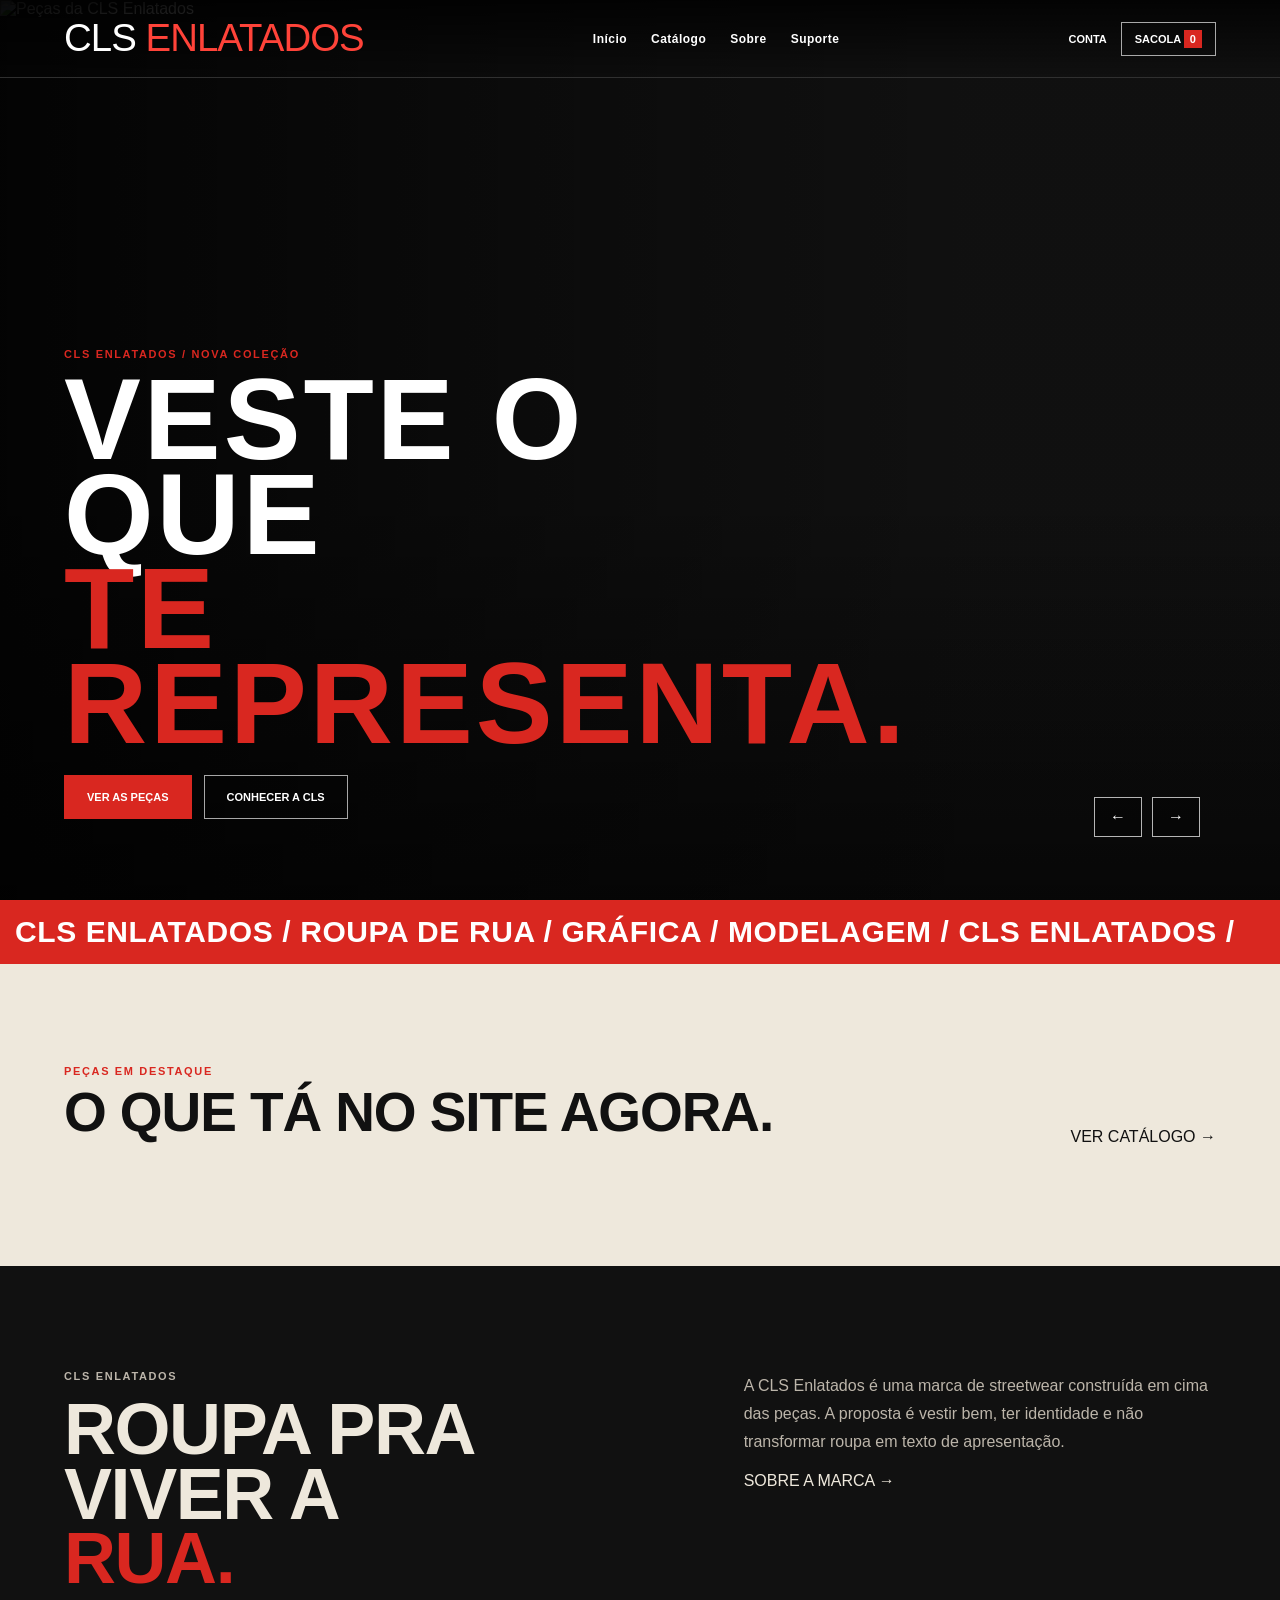
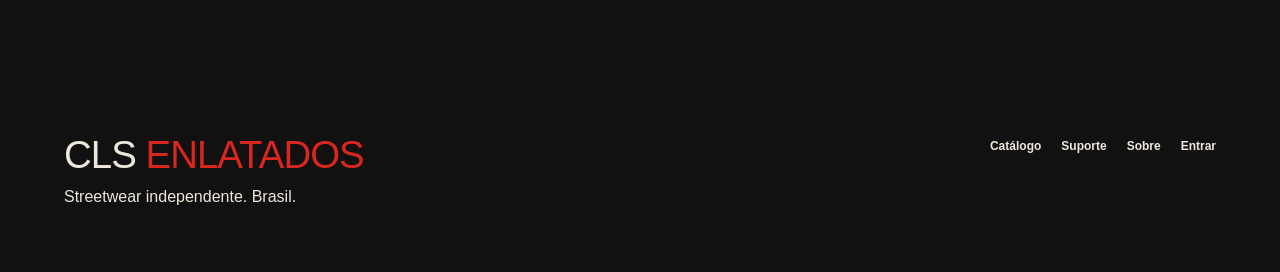
==== commit 6043469b: "sla porra so eniva logo" ====
--- a/frontend/index.html
+++ b/frontend/index.html
@@ -1,4 +1,5 @@
 <!doctype html>
+<!-- DOCUMENTAÇÃO: Esta página define a estrutura HTML da tela. O CSS controla a aparência e o JavaScript controla as interações. -->
 <!-- INDEX.HTML — Estrutura da tela. O CSS define a aparência e o JavaScript adiciona interações e comunicação com a API. -->
 <html lang="pt-BR">
 <head>
@@ -45,7 +46,7 @@
     <div class="hero-overlay">
       <p class="kicker">CLS ENLATADOS / NOVA COLEÇÃO</p>
       <h1>VESTE O QUE<br><em>TE REPRESENTA.</em></h1>
-      <p>Streetwear independente, peça por peça. Sem uniforme, sem papo pronto.</p>
+      
       <div class="actions">
         <a class="button red" href="/catalogo">VER AS PEÇAS</a>
         <a class="button ghost" href="/sobre">CONHECER A CLS</a>
--- a/src/style.css
+++ b/src/style.css
@@ -1,3 +1,4 @@
+/* DOCUMENTAÇÃO: Este arquivo controla a aparência, layout, componentes e responsividade do site CLS Enlatados. */
 /* FOLHA DE ESTILOS DA CLS ENLATADOS
  * Define cores, tipografia, layout, componentes e responsividade do site.
  */
@@ -49,6 +50,7 @@
 }
 
 /* Cabeçalho, navegação e ações da loja. */
+/* Cabeçalho e navegação principal do site. */
 .header {
   min-height: 78px;
   padding: 0 5vw;
@@ -136,6 +138,8 @@
 }
 
 /* Área principal da home e base do carrossel. */
+/* Área principal da página inicial e carrossel. */
+/* Área principal de destaque e apresentação da marca. */
 .hero {
   min-height: 100svh;
   width: 100%;
@@ -317,6 +321,8 @@
 }
 
 /* Grade reutilizada para os cards de produtos. */
+/* Grade utilizada para exibir os produtos. */
+/* Layout dos cards e da grade de produtos. */
 .products {
   display: grid;
   grid-template-columns: repeat(4, 1fr);
@@ -414,6 +420,8 @@
 }
 
 /* Busca, filtro de categoria e ordenação. */
+/* Controles de busca, categoria e ordenação. */
+/* Controles de busca, categoria e ordenação do catálogo. */
 .catalog-controls {
   padding: 25px 5vw;
   display: grid;
@@ -432,6 +440,7 @@
 }
 
 /* Layout da página individual do produto. */
+/* Estrutura visual da página de detalhes do produto. */
 .product-detail {
   padding: 80px 8vw;
   display: grid;
@@ -509,6 +518,8 @@
 }
 
 /* Tela de login/cadastro. */
+/* Layout das telas de login e cadastro. */
+/* Estilos das telas de login e cadastro. */
 .auth-page {
   min-height: 100vh;
   background: #171717;
@@ -567,6 +578,7 @@
 }
 
 /* Painel lateral da sacola. */
+/* Painel lateral da sacola de compras. */
 .cart-panel {
   position: fixed;
   right: 0;
@@ -651,6 +663,7 @@
 }
 
 /* Responsividade para telas menores. */
+/* Ajustes de responsividade para telas menores. */
 @media(max-width:850px) {
   .header {
     min-height: 72px
@@ -711,6 +724,8 @@
   }
 
   /* Rodapé e seus links. */
+/* Rodapé do site. */
+/* Rodapé e informações finais do site. */
 .footer {
     flex-direction: column
   }
